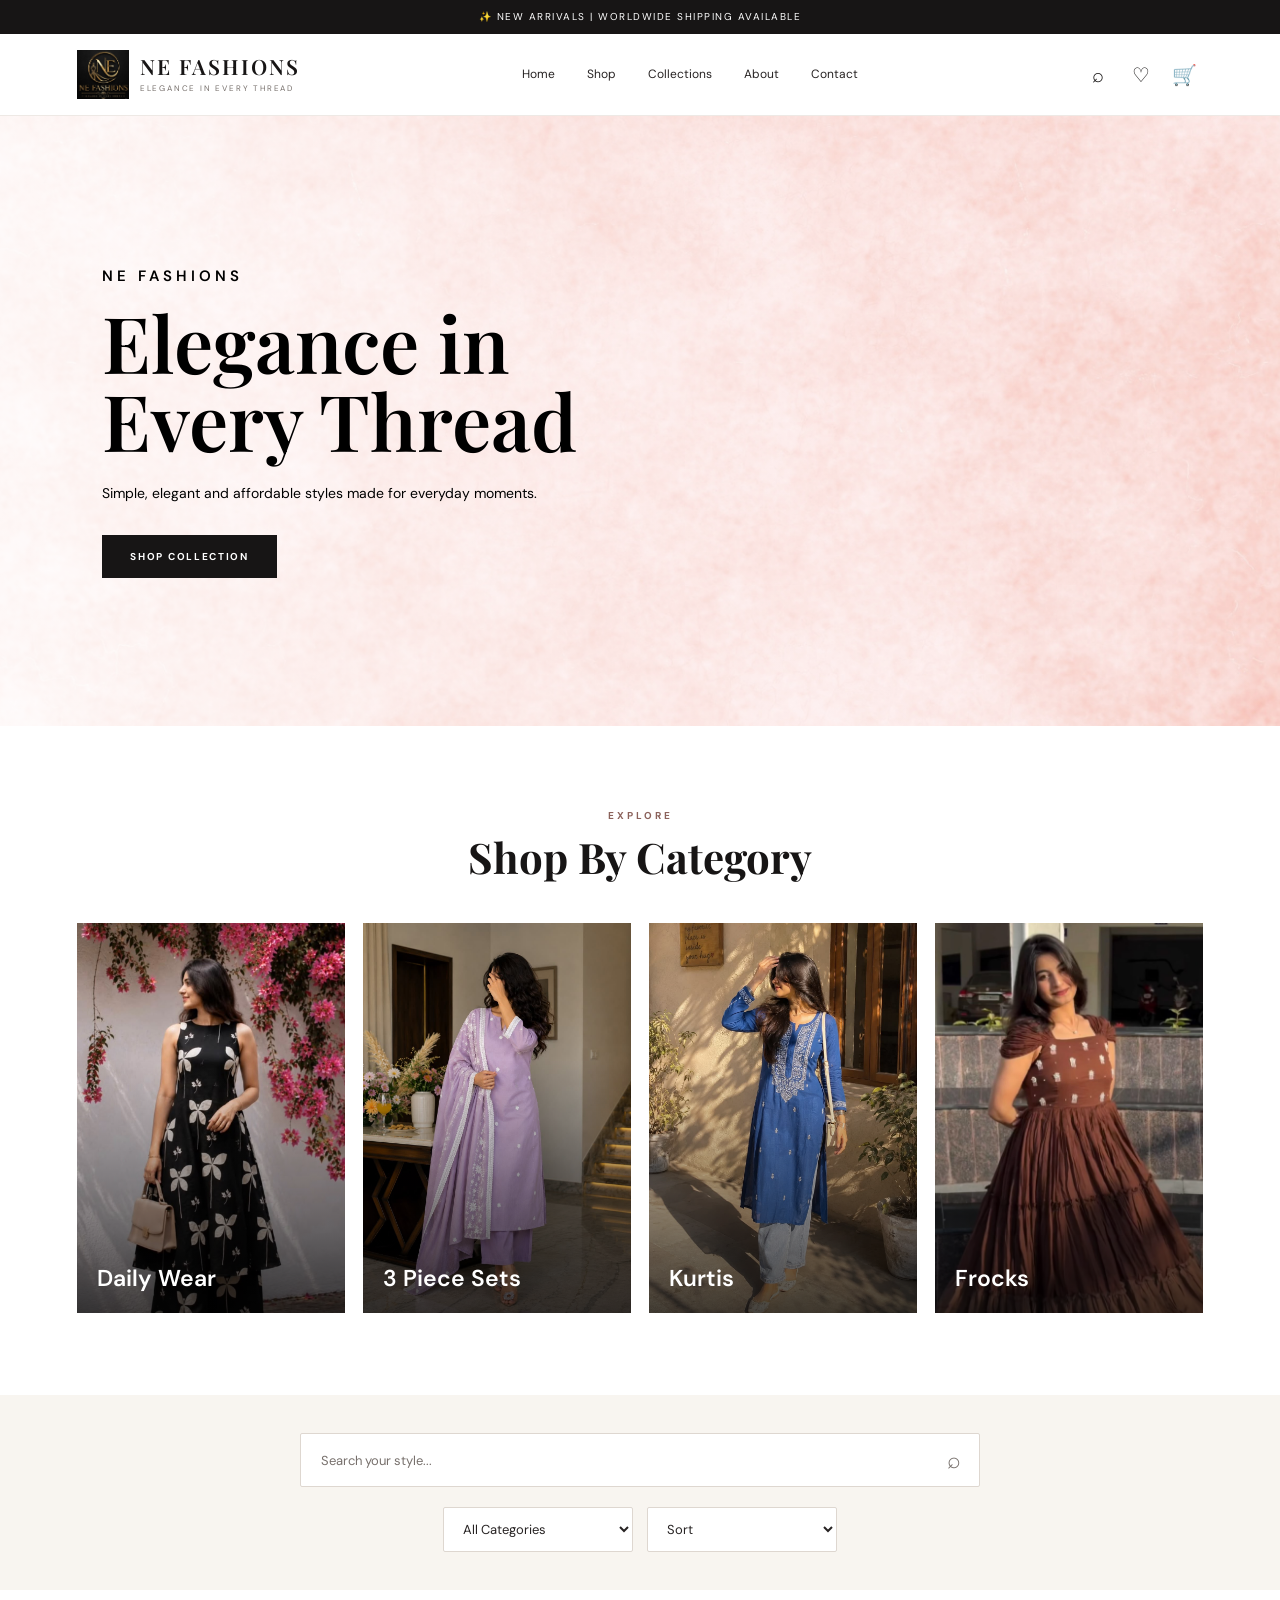
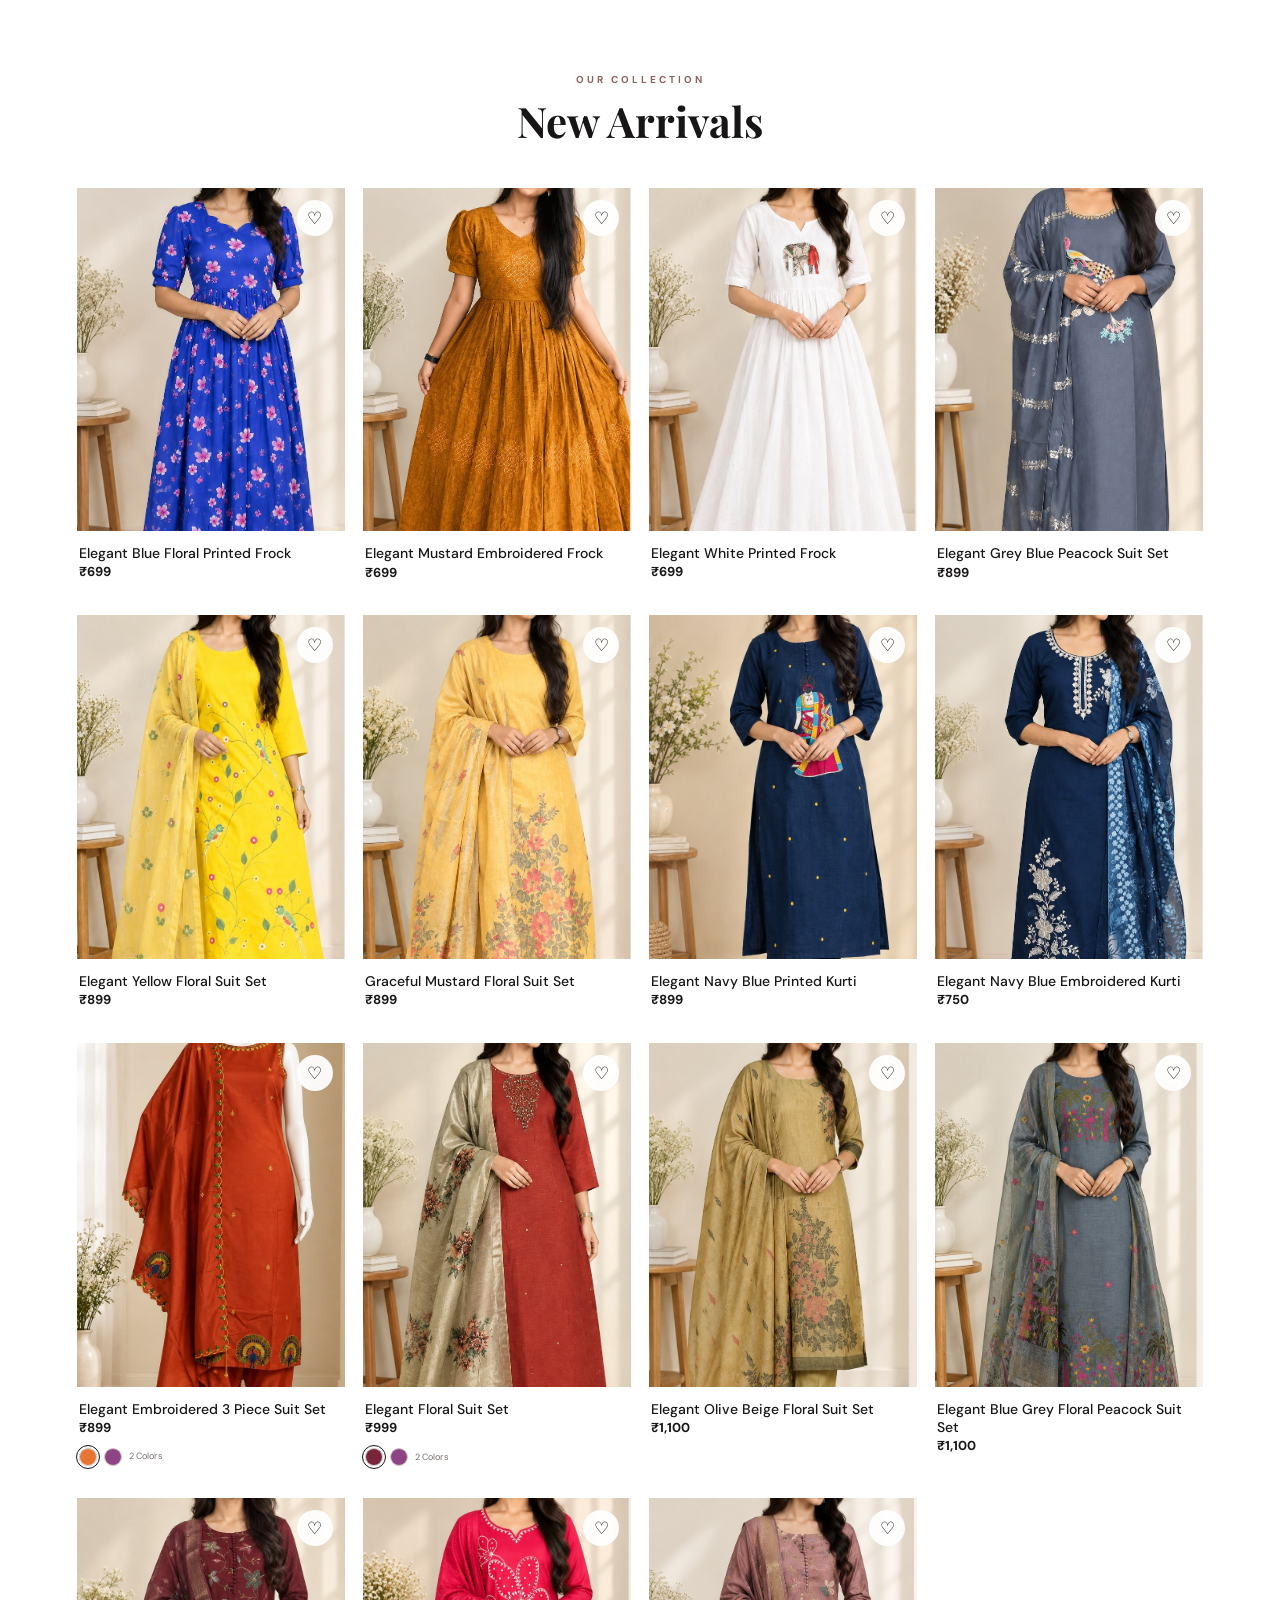
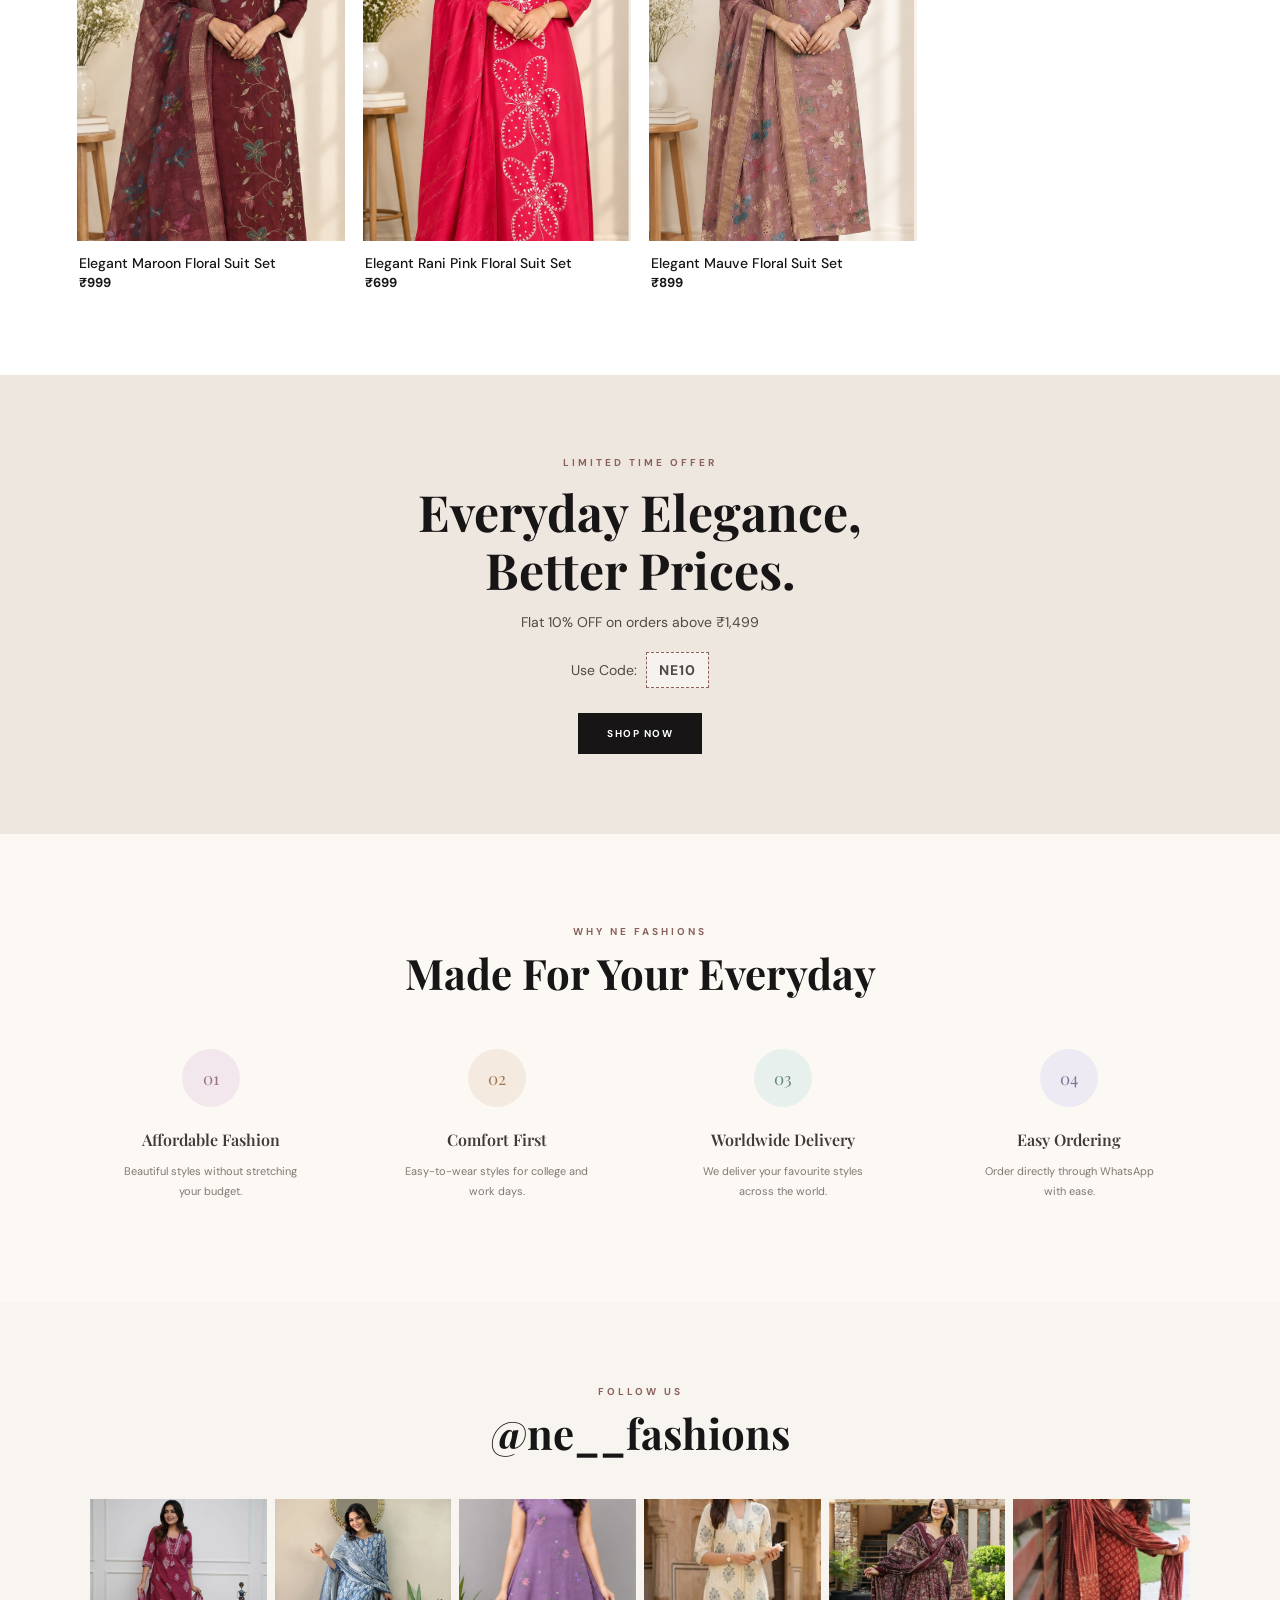
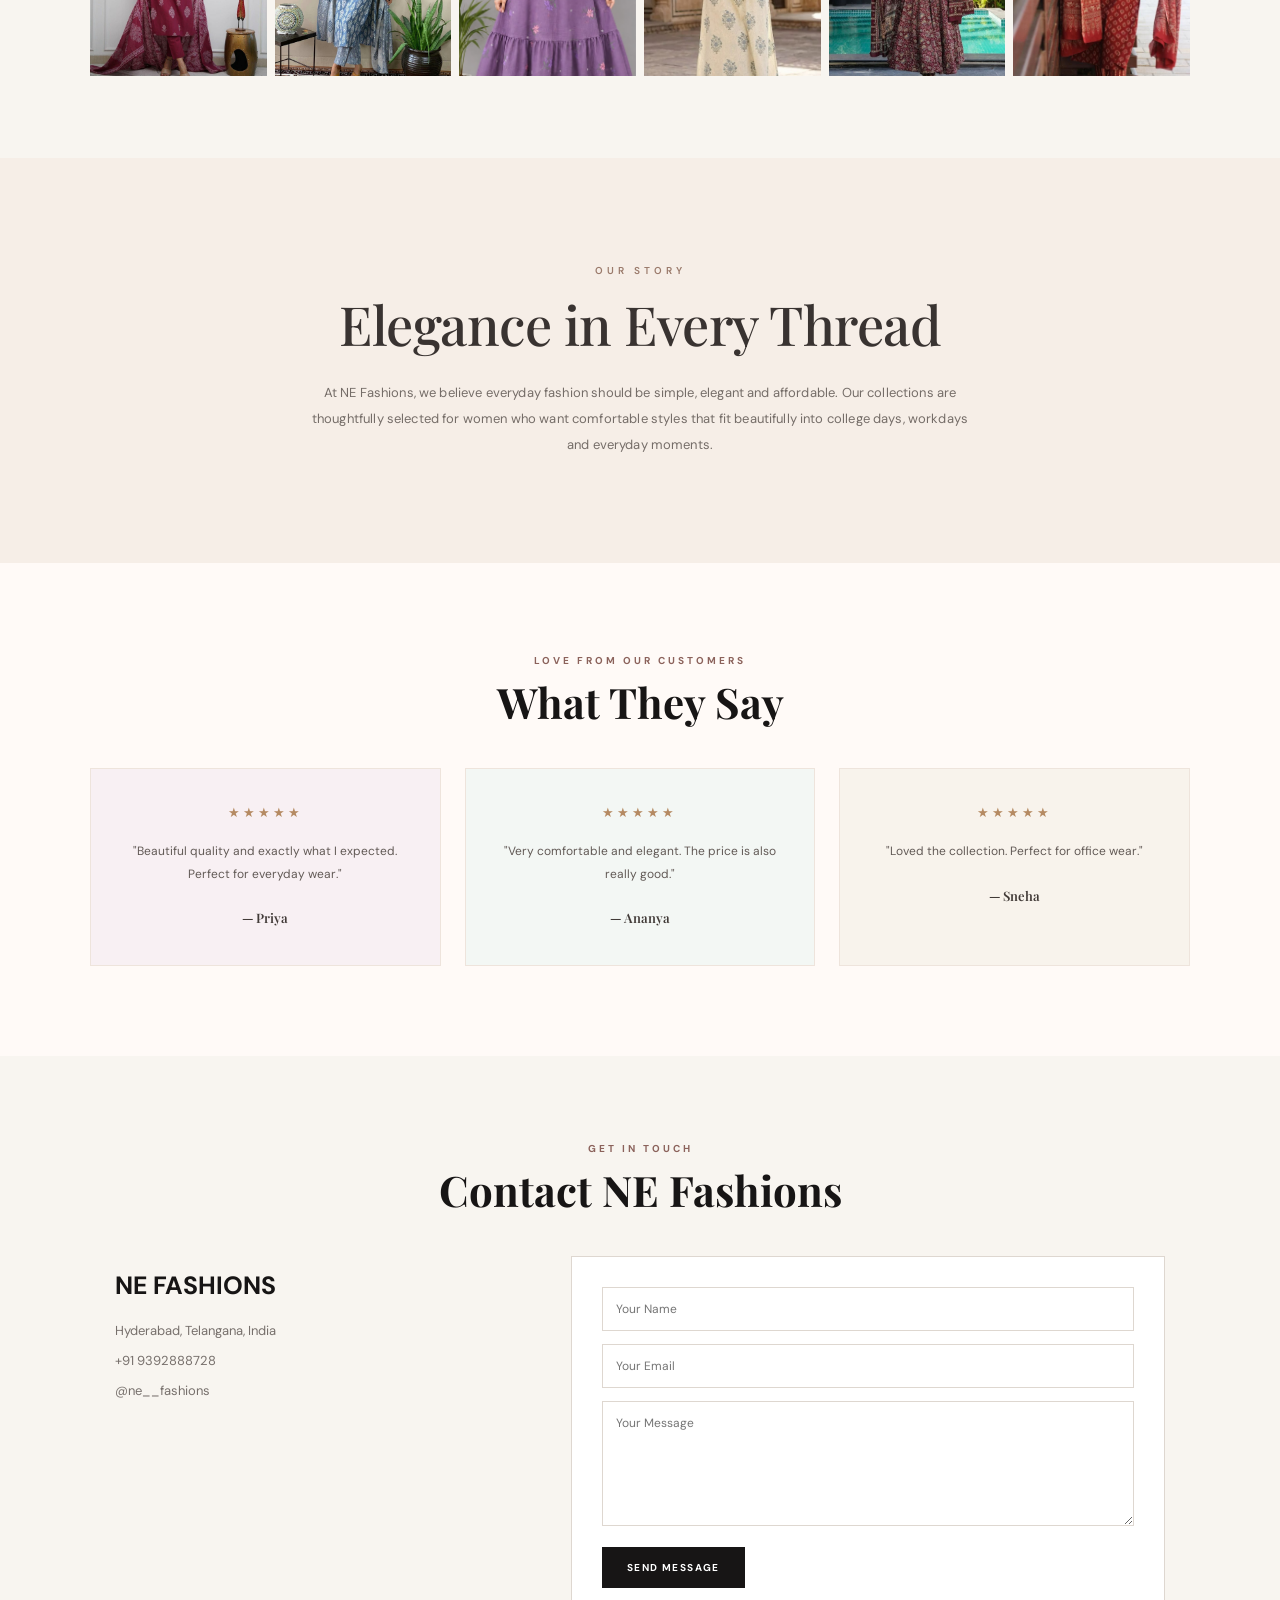
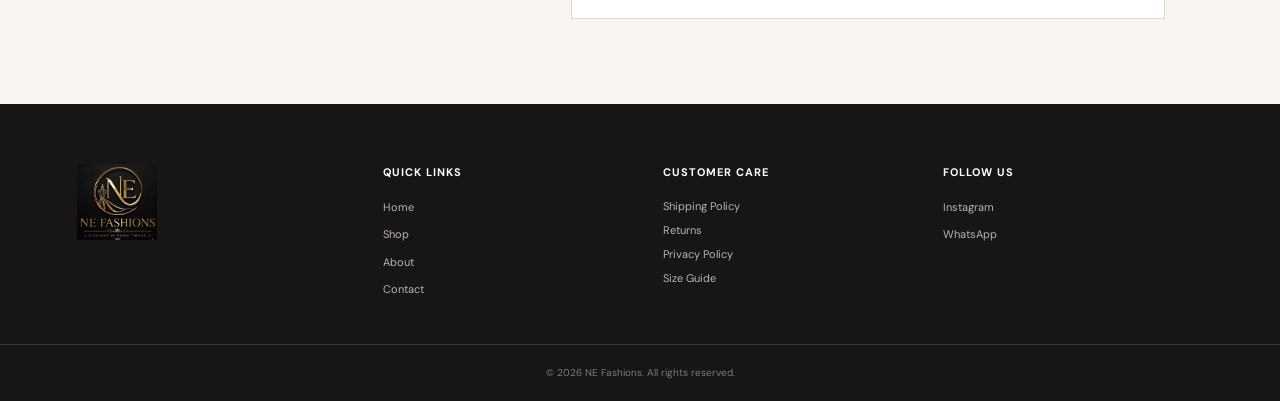
==== index.html @ 49293856 "Add files via upload" ====
<!DOCTYPE html>
<html lang="en">

<head>
  <meta charset="UTF-8">
  <meta name="viewport" content="width=device-width, initial-scale=1.0">

  <title>NE Fashions | Elegance in Every Thread</title>

  <link rel="preconnect" href="https://fonts.googleapis.com">
  <link rel="preconnect" href="https://fonts.gstatic.com" crossorigin>

  <link href="https://fonts.googleapis.com/css2?family=DM+Sans:wght@400;500;600;700&family=Playfair+Display:wght@500;600;700&display=swap" rel="stylesheet">

  <link rel="stylesheet" href="style.css">
</head>

<body>

  <div id="intro-screen">
  <div class="intro-content">
    <div class="intro-brand" id="introBrand"></div>
    <div class="intro-tagline">ELEGANCE IN EVERY THREAD</div>
  </div>
</div>

<!-- ANNOUNCEMENT -->
<div class="announcement">
  ✨ New Arrivals | Worldwide Shipping Available
</div>


<!-- HEADER -->
<header class="header">

  <button class="menu-btn" onclick="toggleMenu()" aria-label="Menu">
    ☰
  </button>

  <div class="brand">
    <a href="#home">
      <img src="images/logo.png" alt="NE Fashions">
      <div class="brand-text">
        <h1>NE FASHIONS</h1>
        <span>Elegance in Every Thread</span>
      </div>
    </a>
  </div>

  <nav class="desktop-nav">
    <a href="#home">Home</a>
    <a href="#shop">Shop</a>
    <a href="#categories">Collections</a>
    <a href="#about">About</a>
    <a href="#contact">Contact</a>
  </nav>

  <div class="header-actions">

    <button onclick="focusSearch()" aria-label="Search">
      ⌕
    </button>

    <button onclick="openWishlist()" aria-label="Wishlist">
      ♡
      <span id="wishlistCount" class="icon-badge">0</span>
    </button>

    <button onclick="openCart()" aria-label="Cart">
      🛒
      <span id="cartCount" class="icon-badge">0</span>
    </button>

  </div>

</header>


<!-- MOBILE MENU -->
<nav id="mobileMenu" class="mobile-menu">

  <a href="#home" onclick="closeMenu()">Home</a>
  <a href="#shop" onclick="closeMenu()">Shop</a>
  <a href="#categories" onclick="closeMenu()">Collections</a>
  <a href="#about" onclick="closeMenu()">About</a>
  <a href="#contact" onclick="closeMenu()">Contact</a>

</nav>


<!-- HERO -->
<section class="hero" id="home">

  <div class="hero-content">

    <p class="hero-small">
      NE FASHIONS
    </p>

    <h2>
      Elegance in<br>
      Every Thread
    </h2>

    <p>
      Simple, elegant and affordable styles made for everyday moments.
    </p>

    <button onclick="scrollToShop()">
      SHOP COLLECTION
    </button>

  </div>

</section>


<!-- CATEGORIES -->
<section class="categories" id="categories">

  <div class="section-heading">

    <span>EXPLORE</span>

    <h2>
      Shop By Category
    </h2>

  </div>

  <div class="category-grid">

    <button onclick="filterCategory('Daily Wear')">

      <img
        src="images/dailywear.jpg"
        alt="Daily Wear"
      >

      <span>Daily Wear</span>

    </button>


    <button onclick="filterCategory('3 Piece Sets')">

      <img
        src="images/3-piece-sets.jpg"
        alt="3 Piece Sets"
      >

      <span>3 Piece Sets</span>

    </button>


    <button onclick="filterCategory('Kurtis')">

      <img
        src="images/kurti.jpg"
        alt="Kurtis"
      >

      <span>Kurtis</span>

    </button>


    <button onclick="filterCategory('Frocks')">

      <img
        src="images/frocks.jpg"
        alt="Frocks"
      >

      <span>Frocks</span>

    </button>

  </div>

</section>


<!-- SEARCH + FILTER -->
<section class="search-section" id="shop">

  <div class="search-box">

    <input
      type="text"
      id="searchInput"
      placeholder="Search your style..."
      oninput="renderProducts()"
    >

    <span>⌕</span>

  </div>


  <div class="filters">

    <select
      id="categoryFilter"
      onchange="renderProducts()"
    >

      <option value="All">
        All Categories
      </option>

      <option value="Daily Wear">
        Daily Wear
      </option>

      <option value="3 Piece Sets">
        3 Piece Sets
      </option>

      <option value="Kurtis">
        Kurtis
      </option>

      <option value="Frocks">
        Frocks
      </option>

      <option value="Sets">
        Sets
      </option>

    </select>


    <select
      id="sortFilter"
      onchange="renderProducts()"
    >

      <option value="default">
        Sort
      </option>

      <option value="low">
        Price: Low to High
      </option>

      <option value="high">
        Price: High to Low
      </option>

      <option value="az">
        Name: A-Z
      </option>

    </select>

  </div>

</section>


<!-- NEW PRODUCT COLLECTION -->
<main class="products-section">

  <div class="section-heading collection-heading">

    <span>OUR COLLECTION</span>

    <h2>
      New Arrivals
    </h2>

  </div>

  <div
    id="productGrid"
    class="product-grid"
  ></div>

</main>


<!-- OLD OFFER -->
<section class="offer">

  <div>

    <span>
      LIMITED TIME OFFER
    </span>

    <h2>
      Everyday Elegance,<br>
      Better Prices.
    </h2>

    <p>
      Flat 10% OFF on orders above ₹1,499
    </p>

    <p class="coupon">
      Use Code:
      <strong>NE10</strong>
    </p>

    <button onclick="scrollToShop()">
      SHOP NOW
    </button>

  </div>

</section>


<!-- OLD WHY NE FASHIONS -->
<section class="why-us">

  <div class="section-heading">

    <span>
      WHY NE FASHIONS
    </span>

    <h2>
      Made For Your Everyday
    </h2>

  </div>


  <div class="why-grid">

    <div>

      <div class="why-number">
        01
      </div>

      <h3>
        Affordable Fashion
      </h3>

      <p>
        Beautiful styles without stretching your budget.
      </p>

    </div>


    <div>

      <div class="why-number">
        02
      </div>

      <h3>
        Comfort First
      </h3>

      <p>
        Easy-to-wear styles for college and work days.
      </p>

    </div>


    <div>

      <div class="why-number">
        03
      </div>

      <h3>
        Worldwide Delivery
      </h3>

      <p>
        We deliver your favourite styles across the world.
      </p>

    </div>


    <div>

      <div class="why-number">
        04
      </div>

      <h3>
        Easy Ordering
      </h3>

      <p>
        Order directly through WhatsApp with ease.
      </p>

    </div>

  </div>

</section>



<!-- OLD INSTAGRAM -->
<section class="instagram-section">

  <div class="section-heading">

    <span>
      FOLLOW US
    </span>

    <h2>
      @ne__fashions
    </h2>

  </div>


  <div class="instagram-grid">

    <img src="images/a.jpg" alt="">
    <img src="images/b.jpg" alt="">
    <img src="images/c.jpg" alt="">
    <img src="images/d.jpg" alt="">
    <img src="images/e.jpg" alt="">
    <img src="images/f.jpg" alt="">

  </div>

</section>


<!-- OLD STORY -->
<section class="about" id="about">

  <div class="about-content">

    <span>
      OUR STORY
    </span>

    <h2>
      Elegance in Every Thread
    </h2>

    <p>
      At NE Fashions, we believe everyday fashion should
      be simple, elegant and affordable. Our collections are
      thoughtfully selected for women who want comfortable
      styles that fit beautifully into college days, workdays
      and everyday moments.
    </p>

  </div>

</section>
<!-- OLD REVIEWS -->
<section class="reviews">

  <div class="section-heading">

    <span>
      LOVE FROM OUR CUSTOMERS
    </span>

    <h2>
      What They Say
    </h2>

  </div>


  <div class="review-grid">

    <div class="review-card">

      <div class="stars">
        ★★★★★
      </div>

      <p>
        "Beautiful quality and exactly what I expected.
        Perfect for everyday wear."
      </p>

      <strong>
        — Priya
      </strong>

    </div>


    <div class="review-card">

      <div class="stars">
        ★★★★★
      </div>

      <p>
        "Very comfortable and elegant.
        The price is also really good."
      </p>

      <strong>
        — Ananya
      </strong>

    </div>


    <div class="review-card">

      <div class="stars">
        ★★★★★
      </div>

      <p>
        "Loved the collection.
        Perfect for office wear."
      </p>

      <strong>
        — Sneha
      </strong>

    </div>

  </div>

</section>


<!-- OLD CONTACT -->
<section class="contact" id="contact">

  <div class="section-heading">

    <span>
      GET IN TOUCH
    </span>

    <h2>
      Contact NE Fashions
    </h2>

  </div>


  <div class="contact-box">

    <div>

      <h3>
        NE FASHIONS
      </h3>

      <p>
        Hyderabad, Telangana, India
      </p>

      <p>
        <a href="https://wa.me/+919392888728" target="_blank">
        +91 9392888728
        </a>
      </p>

      <p>
        <a
          href="https://www.instagram.com/ne__fashions/"
          target="_blank"
          >
           @ne__fashions
          </a>
      </p>

    </div>


    <form onsubmit="sendWhatsApp(event)">

  <input
    type="text"
    id="contactName"
    placeholder="Your Name"
    required
  >

  <input
    type="email"
    id="contactEmail"
    placeholder="Your Email"
    required
  >

  <textarea
    id="contactMessage"
    placeholder="Your Message"
    required
  ></textarea>

  <button
    type="submit"
    class="primary-btn"
  >
    SEND MESSAGE
  </button>

</form>

  </div>

</section>


<!-- OLD FOOTER -->
<footer>

  <div class="footer-brand">

    <img
      src="images/logo.png"
      alt="NE Fashions"
    >

  </div>


  <div>

    <h4>
      Quick Links
    </h4>

    <a href="#home">
      Home
    </a>

    <a href="#shop">
      Shop
    </a>

    <a href="#about">
      About
    </a>

    <a href="#contact">
      Contact
    </a>

  </div>


  <div>

    <h4>
      Customer Care
    </h4>

      <button onclick="openPolicy('shipping')">
         Shipping Policy
      </button>

      <button onclick="openPolicy('return')">
         Returns
      </button>

      <button onclick="openPolicy('privacy')">
        Privacy Policy
      </button>

      <button onclick="openSizeGuide()">
        Size Guide
      </button>

  </div>


  <div>

    <h4>
      Follow Us
    </h4>

    <a
      href="https://instagram.com/ne__fashions"
      target="_blank"
    >
      Instagram
    </a>

    <a
      href="https://wa.me/919392888728"
      target="_blank"
    >
      WhatsApp
    </a>

  </div>

</footer>


<div class="copyright">

  ©️ 2026 NE Fashions.
  All rights reserved.

</div>


<!-- =====================================================
     NEW PRODUCT DETAIL POPUP — DO NOT CHANGE
===================================================== -->

<div id="productDetail" class="overlay">

  <div class="detail-page">

    <button
      class="close-btn"
      onclick="closeProduct()"
    >
      ×
    </button>


    <div class="detail-gallery">

      <div class="main-image-wrap">

        <button
          class="gallery-arrow left-arrow"
          onclick="previousImage()"
        >
          ‹
        </button>

        <img
          id="detailMainImage"
          src=""
          alt="Product"
        >

        <button
          class="gallery-arrow right-arrow"
          onclick="nextImage()"
        >
          ›
        </button>

        <button
          class="zoom-btn"
          onclick="openImageViewer()"
        >
          ⛶
        </button>

      </div>


      <div
        id="thumbnailGallery"
        class="thumbnail-gallery"
      ></div>

    </div>


    <div class="detail-info">

      <div class="detail-top">

        <div>

          <p
            id="detailCategory"
            class="detail-category"
          ></p>

          <h2 id="detailName"></h2>

          <div
            id="detailPrice"
            class="detail-price"
          ></div>

        </div>


        <div class="detail-actions">

          <button
            id="detailWishlistBtn"
            onclick="toggleCurrentWishlist()"
          >
            ♡
          </button>

          <button onclick="shareProduct()">
            ↗
          </button>

        </div>

      </div>


      <!-- COLORS -->
      <div
        id="colorSection"
        class="option-section"
      >

        <h3>
          Color
          <span id="selectedColorText"></span>
        </h3>

        <div
          id="colorOptions"
          class="color-options"
        ></div>

      </div>


      <!-- SIZES -->
      <div class="option-section">

        <div class="size-heading">

          <h3>
            Size
          </h3>

          <button onclick="openSizeGuide()">
            Size Guide
          </button>

        </div>


        <div
          id="sizeOptions"
          class="size-options"
        >

          <button
            data-size="S"
            onclick="selectSize('S')"
          >
            S
          </button>

          <button
            data-size="M"
            onclick="selectSize('M')"
          >
            M
          </button>

          <button
            data-size="L"
            onclick="selectSize('L')"
          >
            L
          </button>

          <button
            data-size="XL"
            onclick="selectSize('XL')"
          >
            XL
          </button>

          <button
            data-size="XXL"
            onclick="selectSize('XXL')"
          >
            XXL
          </button>

        </div>

      </div>


      <!-- PURCHASE -->
      <div class="purchase-buttons">

        <button
          class="add-cart"
          onclick="addCurrentToCart()"
        >
          ADD TO CART
        </button>

        <button
          class="buy-now"
          onclick="buyCurrentNow()"
        >
          BUY NOW
        </button>

      </div>


      <!-- DETAILS -->
      <div class="product-accordions">

        <details open>

          <summary>
            Product Details
            <span>+</span>
          </summary>

          <p id="productDescription"></p>

        </details>


        <details>

          <summary>
            Size & Fit
            <span>+</span>
          </summary>

          <p>
            Comfortable regular fit.
            Please check the size guide before ordering.
          </p>

        </details>


        <details>

          <summary>
            Material & Care
            <span>+</span>
          </summary>

          <p id="materialCare"></p>

        </details>


        <details>

          <summary>
            Return & Exchange
            <span>+</span>
          </summary>

          <p>
            Eligible items can be returned or exchanged
            according to our return policy.
          </p>

        </details>

      </div>

    </div>

  </div>

</div>


<!-- IMAGE VIEWER -->
<div
  id="imageViewer"
  class="image-viewer"
>

  <button
    class="viewer-close"
    onclick="closeImageViewer()"
  >
    ×
  </button>

  <button
    class="viewer-arrow viewer-left"
    onclick="previousImage()"
  >
    ‹
  </button>

  <img
    id="viewerImage"
    src=""
    alt="Product image"
  >

  <button
    class="viewer-arrow viewer-right"
    onclick="nextImage()"
  >
    ›
  </button>

  <div
    id="viewerCounter"
    class="viewer-counter"
  ></div>

</div>


<!-- CART -->
<div
  id="cartOverlay"
  class="overlay small-overlay"
>

  <div class="side-panel">

    <button
      class="close-btn"
      onclick="closeCart()"
    >
      ×
    </button>

    <div class="panel-heading">

      <span>
        YOUR BAG
      </span>

      <h2>
        Shopping Cart
      </h2>

    </div>

    <div id="cartItems"></div>

    <div class="cart-bottom">

      <div class="cart-total">

        <span>
          Total
        </span>

        <strong id="cartTotal">
          ₹0
        </strong>

      </div>

      <button
        class="checkout-btn"
        onclick="checkout()"
      >
        CHECKOUT
      </button>

    </div>

  </div>

</div>


<!-- WISHLIST -->
<div
  id="wishlistOverlay"
  class="overlay small-overlay"
>

  <div class="side-panel">

    <button
      class="close-btn"
      onclick="closeWishlist()"
    >
      ×
    </button>

    <div class="panel-heading">

      <span>
        SAVED WITH LOVE
      </span>

      <h2>
        Wishlist
      </h2>

    </div>

    <div id="wishlistItems"></div>

  </div>

</div>


<!-- SIZE GUIDE -->
<div
  id="sizeGuide"
  class="overlay"
>

  <div class="modal-card">

    <button
      class="close-btn"
      onclick="closeSizeGuide()"
    >
      ×
    </button>

    <div class="section-heading left">

      <span>
        FIND YOUR FIT
      </span>

      <h2>
        Size Guide
      </h2>

    </div>


    <div class="size-table-wrap">

      <table>

        <thead>

          <tr>
            <th>Size</th>
            <th>Bust</th>
            <th>Waist</th>
            <th>Hip</th>
          </tr>

        </thead>


        <tbody>

          <tr>
            <td>S</td>
            <td>34"</td>
            <td>28"</td>
            <td>36"</td>
          </tr>

          <tr>
            <td>M</td>
            <td>36"</td>
            <td>30"</td>
            <td>38"</td>
          </tr>

          <tr>
            <td>L</td>
            <td>38"</td>
            <td>32"</td>
            <td>40"</td>
          </tr>

          <tr>
            <td>XL</td>
            <td>40"</td>
            <td>34"</td>
            <td>42"</td>
          </tr>

          <tr>
            <td>XXL</td>
            <td>42"</td>
            <td>36"</td>
            <td>44"</td>
          </tr>

        </tbody>

      </table>

    </div>


    <p class="note">
      Measurements are sample measurements.
      Replace these with your final NE FASHIONS
      measurements later.
    </p>

  </div>

</div>


<!-- POLICY -->
<div
  id="policyModal"
  class="overlay"
>

  <div class="modal-card policy-card">

    <button
      class="close-btn"
      onclick="closePolicy()"
    >
      ×
    </button>

    <div id="policyContent"></div>

  </div>

</div>


<script src="script.js"></script>

<script>
  const introText = "NE FASHIONS";
  const introBrand = document.getElementById("introBrand");
  const introScreen = document.getElementById("intro-screen");

  let i = 0;

  function showIntroText() {
    if (i < introText.length) {
      introBrand.textContent += introText[i];
      i++;

      setTimeout(showIntroText, 120);
    } else {
      setTimeout(() => {
        introScreen.classList.add("intro-done");

        setTimeout(() => {
          introScreen.remove();
        }, 600);
      }, 500);
    }
  }

  window.addEventListener("load", showIntroText);
</script>

</body>
</html>
---- style.css ----
/* =========================================================
   NE FASHIONS — FINAL STYLE.CSS
   MATCHED EXACTLY TO CURRENT INDEX.HTML
   OLD VISUAL STYLE + NEW PRODUCT SYSTEM
   ========================================================= */

@import url('https://fonts.googleapis.com/css2?family=DM+Sans:wght@400;500;600;700&family=Playfair+Display:wght@500;600;700&display=swap');

:root {
  --black: #171515;
  --soft-black: #272323;
  --cream: #f8f5f0;
  --beige: #eee7df;
  --white: #ffffff;
  --grey: #77706c;
  --dark-grey: #4f4946;
  --border: #ded7d0;
  --accent: #8b625b;
  --accent-dark: #6f4b45;
  --shadow: 0 10px 30px rgba(23,21,21,.08);
}

* {
  margin: 0;
  padding: 0;
  box-sizing: border-box;
}

html {
  scroll-behavior: auto;
}

body {
  font-family: "DM Sans", sans-serif;
  color: var(--black);
  background: var(--white);
  line-height: 1.6;
  overflow-x: hidden;
}

body.no-scroll {
  overflow: hidden;
}

img {
  max-width: 100%;
  display: block;
}

button,
input,
select,
textarea {
  font-family: inherit;
}

button {
  cursor: pointer;
}

a {
  color: inherit;
  text-decoration: none;
}

/* =========================================================
   ANNOUNCEMENT
   ========================================================= */

.announcement {
  height: 34px;
  display: flex;
  align-items: center;
  justify-content: center;
  background: var(--black);
  color: var(--white);
  font-size: 10px;
  letter-spacing: 1.5px;
  text-transform: uppercase;
}

/* =========================================================
   HEADER
   ========================================================= */

.header {
  height: 82px;
  background: var(--white);
  border-bottom: 1px solid #eee9e5;
  display: flex;
  align-items: center;
  justify-content: space-between;
  padding: 0 6%;
  position: sticky;
  top: 0;
  z-index: 1000;
}

.brand > a {
  display: flex;
  align-items: center;
  gap: 11px;
}

.brand img {
  width: 52px;
  height: 52px;
  object-fit: contain;
}

.brand-text {
  display: flex;
  flex-direction: column;
}

.brand-text h1 {
  font-family: "Playfair Display", serif;
  font-size: 21px;
  font-weight: 600;
  letter-spacing: 2px;
  line-height: 1.1;
}

.brand-text span {
  font-size: 8px;
  letter-spacing: 1.8px;
  color: var(--grey);
  text-transform: uppercase;
  margin-top: 4px;
}

.desktop-nav {
  display: flex;
  align-items: center;
  gap: 32px;
}

.desktop-nav a {
  position: relative;
  font-size: 12px;
  color: var(--soft-black);
  padding: 8px 0;
}

.desktop-nav a::after {
  content: "";
  position: absolute;
  left: 0;
  bottom: 2px;
  width: 0;
  height: 1px;
  background: var(--accent);
  transition: width .25s ease;
}

.desktop-nav a:hover::after {
  width: 100%;
}

.header-actions {
  display: flex;
  align-items: center;
  gap: 5px;
}

.header-actions button,
.menu-btn {
  width: 38px;
  height: 38px;
  border: 0;
  background: transparent;
  color: var(--black);
  display: grid;
  place-items: center;
  font-size: 20px;
  border-radius: 50%;
  transition: .2s ease;
}

.header-actions button:hover,
.menu-btn:hover {
  background: var(--cream);
}

.menu-btn {
  display: none;
}

/* =========================================================
   MOBILE MENU
   ========================================================= */

.mobile-menu {
  display: none;
  position: fixed;
  top: 116px;
  left: 0;
  width: 100%;
  background: var(--white);
  border-bottom: 1px solid var(--border);
  box-shadow: var(--shadow);
  z-index: 999;
  padding: 12px 6%;
}

.mobile-menu.active {
  display: block;
}

.mobile-menu a {
  display: block;
  padding: 14px 0;
  border-bottom: 1px solid #eee9e5;
  font-size: 13px;
}

/* =========================================================
   HERO
   ========================================================= */

.hero {
  min-height: 610px;
  display: flex;
  align-items: center;
  padding: 80px 8%;
  color: #000;
  background:
    linear-gradient(
      90deg,
      rgba(255,255,255,.75),
      rgba(255,255,255,.25),
      rgba(255,255,255,0)
    ),
    url("images/hero.jpg") center center / cover no-repeat;
}

.hero-content {
  max-width: 570px;
}

.hero-small {
  font-size: 15px;
  letter-spacing: 4px;
  font-weight: 600;
  margin-bottom: 15px;
}

.hero h2 {
  font-family: "Playfair Display", sans-serif;
  font-size: clamp(46px, 7vw, 78px);
  line-height: 1;
  font-weight: 600;
  margin-bottom: 22px;
}

.hero-content > p:not(.hero-small) {
  max-width: 470px;
  color: #000;
  font-size: 14px;
  line-height: 1.8;
  margin-bottom: 28px;
}

.hero button {
  border: 1px solid #171515;
  background: #171515;
  color: #ffffff;
  padding: 14px 27px;
  font-size: 10px;
  letter-spacing: 1.7px;
  font-weight: 700;
  transition: .25s ease;
}

.hero button:hover {
  background: #ffffff;
  color: #171515;
  border-color: #ffffff;
}

/* =========================================================
   COMMON SECTION HEADING
   ========================================================= */

.section-heading {
  text-align: center;
  margin-bottom: 42px;
}

.section-heading.left {
  text-align: left;
}

.section-heading span {
  display: block;
  color: var(--accent);
  font-size: 10px;
  font-weight: 700;
  letter-spacing: 3px;
  text-transform: uppercase;
  margin-bottom: 9px;
}

.section-heading h2 {
  font-family: "Playfair Display", sans-serif;
  font-size: clamp(30px, 4vw, 42px);
  line-height: 1.15;
}

/* =========================================================
   CATEGORIES
   ========================================================= */

.categories {
  padding: 82px 6%;
  background: var(--white);
}

.category-grid {
  max-width: 1250px;
  margin: 0 auto;
  display: grid;
  grid-template-columns: repeat(4, 1fr);
  gap: 18px;
}

.category-grid > button {
  position: relative;
  height: 390px;
  padding: 0;
  border: 0;
  overflow: hidden;
  background: var(--cream);
  color: var(--white);
}

.category-grid > button img {
  width: 100%;
  height: 100%;
  object-fit: cover;
  transition: transform .5s ease;
}

.category-grid > button::after {
  content: "";
  position: absolute;
  inset: 35% 0 0;
  background: linear-gradient(
    transparent,
    rgba(0,0,0,.72)
  );
}

.category-grid > button:hover img {
  transform: scale(1.05);
}

.category-grid > button span {
  position: absolute;
  left: 20px;
  bottom: 20px;
  z-index: 2;
  font-family: "DM Sans", sans-serif;
  font-size: 23px;
  font-weight: 600;
}

/* =========================================================
   SEARCH
   ========================================================= */

.search-section {
  background: var(--cream);
  padding: 38px 6%;
}

.search-box {
  max-width: 680px;
  margin: 0 auto 20px;
  position: relative;
}

.search-box input {
  width: 100%;
  height: 54px;
  padding: 0 52px 0 20px;
  border: 1px solid var(--border);
  border-radius: 2px;
  background: var(--white);
  outline: none;
  font-family: "DM Sans", sans-serif;
  font-size: 14px;
  color: var(--soft-black);
  transition: .25s ease;
}

.search-box input::placeholder {
  color: var(--grey);
  font-size: 13px;
}

.search-box input:focus {
  border-color: var(--accent);
}

.search-box > span {
  position: absolute;
  right: 19px;
  top: 50%;
  transform: translateY(-50%);
  color: var(--grey);
  font-size: 23px;
}

.filters {
  display: flex;
  justify-content: center;
  gap: 14px;
}

.filters select {
  min-width: 190px;
  height: 45px;
  padding: 0 15px;
  background: var(--white);
  border: 1px solid var(--border);
  border-radius: 2px;
  outline: none;
  color: var(--soft-black);
  font-family: "DM Sans", sans-serif;
  font-size: 13px;
  cursor: pointer;
  transition: .25s ease;
}

.filters select:focus {
  border-color: var(--accent);
}

.filters select:hover {
  border-color: var(--accent);
}

/* =========================================================
   PRODUCT COLLECTION — NEW SYSTEM
   ========================================================= */

.products-section {
  padding: 82px 6%;
  background: var(--white);
}

.products-section .section-heading {
  max-width: 1250px;
  margin-left: auto;
  margin-right: auto;
}

.product-grid {
  max-width: 1250px;
  margin: 0 auto;
  display: grid;
  grid-template-columns: repeat(4, 1fr);
  gap: 32px 18px;
}

.product-card {
  position: relative;
  min-width: 0;
  background: var(--white);
}

.product-image-wrap {
  position: relative;
  width: 100%;
  aspect-ratio: .78;
  overflow: hidden;
  background: var(--cream);
  cursor: pointer;
}

.product-image-wrap > img {
  width: 100%;
  height: 100%;
  object-fit: cover;
  transition: transform .45s ease;
}

.product-card:hover .product-image-wrap > img {
  transform: scale(1.025);
}

.product-heart {
  position: absolute;
  top: 12px;
  right: 12px;
  z-index: 5;
  width: 36px;
  height: 36px;
  border: 0;
  border-radius: 50%;
  background: rgba(255,255,255,.94);
  display: grid;
  place-items: center;
  font-size: 17px;
}

.product-heart:hover {
  transform: scale(1.05);
}

.product-info {
  padding: 13px 2px 0;
}


.product-category {
  color: var(--grey);
  font-size: 9px;
  text-transform: uppercase;
  letter-spacing: 1.2px;
  margin-bottom: 5px;
}

.product-price {
  font-size: 13px;
  font-weight: 700;
}

.card-colors {
  display: flex;
  align-items: center;
  flex-wrap: wrap;
  gap: 7px;
  margin-top: 9px;
}

.card-color {
  width: 18px;
  height: 18px;
  border-radius: 50%;
  border: 1px solid #ccc4be;
  padding: 0;
  background: transparent;
  display: flex;
  align-items: center;
  justify-content: center;
}

.card-color-circle {
  width: 100%;
  height: 100%;
  display: block;
  border-radius: 50%;
}

.card-color.active {
  outline: 1px solid var(--black);
  outline-offset: 2px;
}

.color-label {
  font-size: 9px;
  color: var(--grey);
}

/* =========================================================
   OFFER
   ========================================================= */

.offer {
  padding: 80px 6%;
  background: var(--beige);
  text-align: center;
}

.offer > div {
  max-width: 700px;
  margin: auto;
}

.offer > div > span {
  display: block;
  color: var(--accent);
  font-size: 10px;
  font-weight: 700;
  letter-spacing: 3px;
  margin-bottom: 12px;
}

.offer h2 {
  font-family: "Playfair Display", sans-serif;
  font-size: clamp(32px, 5vw, 50px);
  line-height: 1.15;
  margin-bottom: 13px;
}

.offer p {
  font-size: 14px;
  color: var(--dark-grey);
}

.offer .coupon {
  margin: 18px 0 25px;
}

.offer .coupon strong {
  display: inline-block;
  margin-left: 5px;
  padding: 6px 12px;
  border: 1px dashed var(--accent);
  background: rgba(255,255,255,.45);
  letter-spacing: 1px;
}

.offer button {
  padding: 13px 28px;
  background: var(--black);
  color: var(--white);
  border: 1px solid var(--black);
  font-size: 10px;
  font-weight: 700;
  letter-spacing: 1.5px;
}

.offer button:hover {
  background: transparent;
  color: var(--black);
}

/* =========================================================
   WHY NE FASHIONS
   ========================================================= */

/* =========================================================
    WHY NE FASHIONS
    ========================================================= */

.why-us {
  padding: 90px 6%;
  background: #fcf8f4;
}

.why-grid {
  max-width: 1100px;
  margin: auto;
  display: grid;
  grid-template-columns: repeat(4, 1fr);
  gap: 45px;
}

.why-grid > div {
  text-align: center;
  padding: 10px 12px;
}

/* soft aesthetic circles */

.why-number {
  width: 58px;
  height: 58px;
  border: none;
  border-radius: 50%;
  display: grid;
  place-items: center;
  margin: 0 auto 20px;
  font-family: "Playfair Display", sans-serif;
  font-size: 17px;
}

/* pastel colours */

.why-grid > div:nth-child(1) .why-number {
  color: #9b7188;
  background: #f3e7ee;
}

.why-grid > div:nth-child(2) .why-number {
  color: #a47755;
  background: #f5eadf;
}

.why-grid > div:nth-child(3) .why-number {
  color: #668579;
  background: #e7f0ec;
}

.why-grid > div:nth-child(4) .why-number {
  color: #817398;
  background: #eeeaf3;
}

.why-grid h3 {
  font-family: "Playfair Display", sans-serif;
  font-size: 16px;
  font-weight: 600;
  color: #403936;
  margin-bottom: 9px;
}

.why-grid p {
  color: #817873;
  font-family: "DM Sans", sans-serif;
  font-size: 11px;
  line-height: 1.8;
  max-width: 190px;
  margin: auto;
}

/* =========================================================
   REVIEWS
   ========================================================= */

.reviews {
  padding: 90px 6%;
  background: #fffaf7;
}

.review-grid {
  max-width: 1100px;
  margin: auto;
  display: grid;
  grid-template-columns: repeat(3, 1fr);
  gap: 24px;
}

.review-card {
  background: #fffdfb;
  border: 1px solid #eee4dc;
  padding: 34px 27px;
  text-align: center;
  transition: .3s ease;
}

.review-card:nth-child(1) {
  background: #f8f0f3;
}

.review-card:nth-child(2) {
  background: #f3f7f4;
}

.review-card:nth-child(3) {
  background: #f8f3ec;
}

.review-card:hover {
  transform: translateY(-5px);
}

.stars {
  color: #b58a62;
  letter-spacing: 3px;
  font-size: 13px;
  margin-bottom: 16px;
}

.review-card p {
  color: #625a56;
  font-family: "DM Sans", sans-serif;
  font-size: 12px;
  line-height: 1.9;
  margin-bottom: 20px;
}

.review-card strong {
  font-family: "Playfair Display", sans-serif;
  font-size: 13px;
  font-weight: 600;
  color: #413a37;
}

/* =========================================================
   INSTAGRAM
   ========================================================= */

.instagram-section {
  padding: 82px 6%;
  background: var(--cream);
}

.instagram-grid {
  max-width: 1100px;
  margin: auto;
  display: grid;
  grid-template-columns: repeat(6, 1fr);
  gap: 8px;
}

.instagram-grid img {
  width: 100%;
  aspect-ratio: 1;
  object-fit: cover;
}

/* =========================================================
   ABOUT
   ========================================================= */

/* =========================================================
   OUR STORY
   ========================================================= */

.about {
  padding: 105px 6%;
  background: #f6eee7;
}

.about-content {
  max-width: 820px;
  margin: auto;
  text-align: center;
  position: relative;
}

.about-content > span {
  display: block;
  color: #9a7a6b;
  font-family: "DM Sans", sans-serif;
  font-size: 10px;
  font-weight: 600;
  letter-spacing: 4px;
  margin-bottom: 14px;
}

.about-content h2 {
  font-family: "Playfair Display", sans-serif;
  font-size: clamp(36px, 5vw, 54px);
  font-weight: 500;
  line-height: 1.15;
  letter-spacing: -0.5px;
  color: #393331;
  margin-bottom: 25px;
}

.about-content p {
  max-width: 680px;
  margin: auto;
  color: #756d68;
  font-family: "DM Sans", sans-serif;
  font-size: 13px;
  line-height: 2;
  letter-spacing: 0.15px;
}

/* =========================================================
   CONTACT
   ========================================================= */

.contact {
  padding: 85px 6%;
  background: var(--cream);
}

.contact-box {
  max-width: 1050px;
  margin: auto;
  display: grid;
  grid-template-columns: .8fr 1.2fr;
  gap: 60px;
  align-items: start;
}

.contact-box > div {
  padding-top: 10px;
}

.contact-box h3 {
  font-size: 25px;
  margin-bottom: 15px;
}

.contact-box > div p {
  color: var(--grey);
  font-size: 13px;
  margin-bottom: 9px;
}

.contact-box form {
  background: var(--white);
  padding: 30px;
  border: 1px solid var(--border);
}

.contact-box input,
.contact-box textarea {
  width: 100%;
  border: 1px solid var(--border);
  padding: 13px;
  margin-bottom: 13px;
  font-size: 12px;
  outline: none;
}

.contact-box textarea {
  min-height: 125px;
  resize: vertical;
}

.contact-box input:focus,
.contact-box textarea:focus {
  border-color: var(--accent);
}

.primary-btn {
  background: var(--black);
  color: var(--white);
  border: 1px solid var(--black);
  padding: 13px 24px;
  font-size: 10px;
  letter-spacing: 1.4px;
  font-weight: 700;
}

/* =========================================================
   FOOTER
   ========================================================= */

footer {
  background: var(--black);
  color: var(--white);
  padding: 60px 6% 35px;
  display: grid;
  grid-template-columns: 1fr 1fr 1fr 1fr;
  gap: 40px;
}

.footer-brand img {
  width: 58px;
  margin-bottom: 12px;
  filter: brightness(0) invert(1);
}

.footer-brand p {
  color: #aaa39f;
  font-size: 12px;
}

footer h4 {
  font-family: "DM Sans", sans-serif;
  font-size: 11px;
  letter-spacing: 1px;
  text-transform: uppercase;
  margin-bottom: 17px;
}

footer > div:not(.footer-brand) a,
footer > div:not(.footer-brand) button {
  display: block;
  color: #bcb5b1;
  background: none;
  border: 0;
  padding: 0;
  font-size: 11px;
  margin-bottom: 10px;
  text-align: left;
}

footer a:hover,
footer button:hover {
  color: var(--white) !important;
}

/* FINAL FOOTER LOGO */

.footer-brand img {
  display: block;
  width: 150px;
  height: auto;
  object-fit: contain;
  margin-bottom: 10px;
  filter: none;
}

.copyright {
  background: var(--black);
  color: #817a76;
  border-top: 1px solid #383432;
  text-align: center;
  padding: 20px 6%;
  font-size: 10px;
}

/* =========================================================
   OVERLAY
   ========================================================= */

.overlay {
  position: fixed;
  inset: 0;
  z-index: 3000;
  background: rgba(0,0,0,.68);
  display: none;
  align-items: center;
  justify-content: center;
  padding: 20px;
}

.overlay.active {
  display: flex;
}

/* =========================================================
   PRODUCT DETAIL — NEW
   ========================================================= */

.detail-page {
  position: relative;
  width: min(1100px, 96vw);
  max-height: 92vh;
  overflow-y: auto;
  background: var(--white);
  display: grid;
  grid-template-columns: 1fr 1fr;
  box-shadow: 0 25px 80px rgba(0,0,0,.3);
}

.close-btn {
  position: absolute;
  top: 16px;
  right: 16px;
  z-index: 20;
  width: 38px;
  height: 38px;
  border: 0;
  border-radius: 50%;
  background: var(--white);
  color: var(--black);
  font-size: 22px;
  display: grid;
  place-items: center;
}

.detail-gallery {
  padding: 25px;
  background: var(--cream);
}

.main-image-wrap {
  position: relative;
  width: 100%;
  aspect-ratio: .82;
  overflow: hidden;
  background: #eee8e1;
}

.main-image-wrap > img {
  width: 100%;
  height: 100%;
  object-fit: cover;
  cursor: zoom-in;
}

.gallery-arrow {
  position: absolute;
  top: 50%;
  transform: translateY(-50%);
  width: 38px;
  height: 38px;
  border: 0;
  border-radius: 50%;
  background: rgba(255,255,255,.92);
  z-index: 4;
  font-size: 25px;
}

.left-arrow {
  left: 12px;
}

.right-arrow {
  right: 12px;
}

.zoom-btn {
  position: absolute;
  right: 12px;
  bottom: 12px;
  width: 38px;
  height: 38px;
  border: 0;
  border-radius: 50%;
  background: rgba(255,255,255,.92);
}

.thumbnail-gallery {
  display: flex;
  gap: 8px;
  overflow-x: auto;
  padding-top: 12px;
}

.thumbnail-gallery img {
  width: 65px;
  height: 78px;
  flex-shrink: 0;
  object-fit: cover;
  border: 1px solid transparent;
  cursor: pointer;
}

.thumbnail-gallery img.active {
  border-color: var(--black);
}

.detail-info {
  padding: 40px;
  overflow-y: auto;
}

.detail-top {
  display: flex;
  justify-content: space-between;
  gap: 20px;
  padding-right: 35px;
}

.detail-category {
  color: var(--accent);
  font-size: 10px;
  letter-spacing: 2px;
  text-transform: uppercase;
  margin-bottom: 9px;
}

.detail-info h2 {
  font-family: "Playfair Display", sans-serif;
  font-size: 31px;
  line-height: 1.25;
  margin-bottom: 10px;
}

.detail-price {
  font-size: 18px;
  font-weight: 700;
}

.detail-actions {
  display: flex;
  gap: 7px;
}

.detail-actions button {
  width: 38px;
  height: 38px;
  border: 1px solid var(--border);
  background: var(--white);
  font-size: 17px;
}

.option-section {
  border-top: 1px solid var(--border);
  margin-top: 25px;
  padding-top: 20px;
}

.option-section h3 {
  font-family: "DM Sans", sans-serif;
  font-size: 12px;
  margin-bottom: 12px;
}

#selectedColorText {
  color: var(--grey);
  font-weight: 400;
  margin-left: 4px;
}

.color-options {
  display: flex;
  gap: 8px;
  flex-wrap: wrap;
}

.color-option {
  padding: 8px 12px;
  background: var(--white);
  border: 1px solid var(--border);
  font-size: 10px;
}

.color-option.active {
  background: var(--black);
  color: var(--white);
  border-color: var(--black);
}

.size-heading {
  display: flex;
  align-items: center;
  justify-content: space-between;
}

.size-heading button {
  background: none;
  border: 0;
  color: var(--accent);
  text-decoration: underline;
  font-size: 10px;
}

.size-options {
  display: flex;
  gap: 8px;
  flex-wrap: wrap;
}

.size-options button {
  width: 43px;
  height: 38px;
  border: 1px solid var(--border);
  background: var(--white);
  font-size: 11px;
}

.size-options button.active {
  background: var(--black);
  color: var(--white);
  border-color: var(--black);
}

.purchase-buttons {
  display: grid;
  grid-template-columns: 1fr 1fr;
  gap: 10px;
  margin-top: 25px;
}

.purchase-buttons button {
  height: 46px;
  border: 1px solid var(--black);
  font-size: 10px;
  letter-spacing: 1px;
  font-weight: 700;
}

.add-cart {
  background: var(--white);
  color: var(--black);
}

.buy-now {
  background: var(--black);
  color: var(--white);
}

.product-accordions {
  margin-top: 25px;
  border-top: 1px solid var(--border);
}

.product-accordions details {
  border-bottom: 1px solid var(--border);
  padding: 15px 0;
}

.product-accordions summary {
  list-style: none;
  cursor: pointer;
  display: flex;
  justify-content: space-between;
  font-size: 12px;
  font-weight: 600;
}

.product-accordions summary::-webkit-details-marker {
  display: none;
}

.product-accordions p {
  color: var(--grey);
  font-size: 11px;
  line-height: 1.8;
  padding-top: 10px;
}

/* =========================================================
   IMAGE VIEWER
   ========================================================= */

.image-viewer {
  position: fixed;
  inset: 0;
  z-index: 5000;
  background: rgba(0,0,0,.94);
  display: none;
  align-items: center;
  justify-content: center;
}

.image-viewer.active {
  display: flex;
}

.image-viewer > img {
  max-width: 88vw;
  max-height: 88vh;
  object-fit: contain;
}

.viewer-close {
  position: absolute;
  top: 20px;
  right: 25px;
  width: 42px;
  height: 42px;
  border: 0;
  border-radius: 50%;
  background: var(--white);
  font-size: 25px;
}

.viewer-arrow {
  position: absolute;
  top: 50%;
  transform: translateY(-50%);
  width: 44px;
  height: 44px;
  border: 0;
  border-radius: 50%;
  background: rgba(255,255,255,.9);
  font-size: 28px;
}

.viewer-left {
  left: 25px;
}

.viewer-right {
  right: 25px;
}

.viewer-counter {
  position: absolute;
  bottom: 20px;
  color: var(--white);
  font-size: 11px;
}

/* =========================================================
   CART / WISHLIST
   ========================================================= */

.small-overlay {
  justify-content: flex-end;
  padding: 0;
}

.side-panel {
  width: min(430px, 92vw);
  height: 100%;
  background: var(--white);
  position: relative;
  padding: 35px 22px 0;
  overflow-y: auto;
}

.side-panel > .close-btn {
  top: 18px;
  right: 18px;
}

.panel-heading {
  border-bottom: 1px solid var(--border);
  padding-bottom: 18px;
  margin-bottom: 5px;
}

.panel-heading span {
  display: block;
  color: var(--accent);
  font-size: 9px;
  letter-spacing: 2px;
  margin-bottom: 5px;
}

.panel-heading h2 {
  font-size: 26px;
}

#cartItems,
#wishlistItems {
  padding-bottom: 110px;
}

.cart-item,
.wishlist-card {
  display: grid;
  grid-template-columns: 70px 1fr auto;
  gap: 12px;
  padding: 14px 0;
  border-bottom: 1px solid var(--border);
}

.cart-item img,
.wishlist-card img {
  width: 70px;
  height: 82px;
  object-fit: cover;
}

.cart-item h4,
.wishlist-card h4 {
  font-family: "DM Sans", sans-serif;
  font-size: 11px;
  line-height: 1.4;
}

.cart-item p,
.wishlist-card p {
  font-size: 10px;
  color: var(--grey);
}

.cart-bottom {
  position: sticky;
  bottom: 0;
  background: var(--white);
  border-top: 1px solid var(--border);
  padding: 17px 0;
}

.cart-total {
  display: flex;
  justify-content: space-between;
  margin-bottom: 12px;
  font-size: 13px;
}

.checkout-btn {
  width: 100%;
  height: 45px;
  border: 0;
  background: var(--black);
  color: var(--white);
  font-size: 10px;
  letter-spacing: 1px;
  font-weight: 700;
}

/* =========================================================
   MODALS
   ========================================================= */

.modal-card {
  position: relative;
  width: min(550px, 94vw);
  max-height: 88vh;
  overflow-y: auto;
  background: var(--white);
  padding: 35px;
}

.modal-card .section-heading {
  text-align: left;
}

.size-table-wrap {
  overflow-x: auto;
}

.size-table-wrap table {
  width: 100%;
  border-collapse: collapse;
  font-size: 12px;
}

.size-table-wrap th,
.size-table-wrap td {
  border: 1px solid var(--border);
  padding: 11px;
  text-align: center;
}

.size-table-wrap th {
  background: var(--cream);
}

.note {
  color: var(--grey);
  font-size: 11px;
  margin-top: 15px;
}

.policy-card {
  width: min(650px, 94vw);
}

/* =========================================================
   RESPONSIVE
   ========================================================= */

@media (max-width: 1000px) {

  .desktop-nav {
    gap: 18px;
  }

  .category-grid,
  .product-grid {
    grid-template-columns: repeat(2, 1fr);
  }

  .why-grid {
    grid-template-columns: repeat(2, 1fr);
  }

  footer {
    grid-template-columns: repeat(2, 1fr);
  }

  .instagram-grid {
    grid-template-columns: repeat(3, 1fr);
  }
}

@media (max-width: 768px) {

  .announcement {
    height: 32px;
    font-size: 8px;
  }

  .header {
    height: 70px;
    padding: 0 5%;
  }

  .brand img {
    width: 44px;
    height: 44px;
  }

  .brand-text h1 {
    font-size: 17px;
  }

  .brand-text span {
    font-size: 6px;
  }

  .desktop-nav {
    display: none;
  }

  .menu-btn {
    display: grid;
    order: -1;
  }

  .header-actions button,
  .menu-btn {
    width: 35px;
    height: 35px;
    font-size: 17px;
  }

  .mobile-menu {
    top: 102px;
  }

  .hero {
    min-height: 530px;
    padding: 50px 7%;
    background-position: center center;
    background-size: cover;
  }

  .hero h2 {
    font-size: 47px;
  }

  .hero-content > p:not(.hero-small) {
    font-size: 12px;
  }

  .categories,
  .products-section,
  .why-us,
  .reviews,
  .instagram-section,
  .about,
  .contact {
    padding: 60px 5%;
  }

  .category-grid {
    gap: 10px;
  }

  .category-grid > button {
    height: 260px;
  }

  .category-grid > button span {
    left: 13px;
    bottom: 13px;
    font-size: 17px;
  }

  .search-section {
    padding: 28px 5%;
  }

  .filters {
    display: grid;
    grid-template-columns: 1fr 1fr;
  }

  .filters select {
    min-width: 0;
    width: 100%;
  }

  .product-grid {
    gap: 26px 10px;
  }

  .product-info h3 {
    font-size: 11px;
  }

  .product-price {
    font-size: 12px;
  }

  .product-heart {
    width: 32px;
    height: 32px;
    top: 8px;
    right: 8px;
  }

  .why-grid {
    gap: 28px 15px;
  }

  .review-grid {
    grid-template-columns: 1fr;
  }

  .contact-box {
    grid-template-columns: 1fr;
    gap: 30px;
  }

  footer {
    grid-template-columns: 1fr 1fr;
    gap: 35px 20px;
  }

  .footer-brand {
    grid-column: 1 / -1;
  }

  .detail-page {
    width: 96vw;
    max-height: 94vh;
    grid-template-columns: 1fr;
  }

  .detail-gallery {
    padding: 12px;
  }

  .main-image-wrap {
    aspect-ratio: .9;
  }

  .detail-info {
    padding: 25px 20px 30px;
  }

  .detail-info h2 {
    font-size: 27px;
  }

  .purchase-buttons {
    grid-template-columns: 1fr;
  }
}

 @media (max-width: 480px) {
  .brand-text {
    display: flex;
  }

  .header-actions {
    gap: 14px;
  }

  .header-actions button,
  .header-actions a {
    font-size: 21px;
    font-weight: 400;
  }

  .search-icon,
  .cart-icon {
    font-size: 22px;
    font-weight: 400;
  }


  .hero {
    min-height: 500px;
    background-position: center center;
    background-size: cover;
  }

  .hero h2 {
    font-size: 42px;
  }

  .category-grid > button {
    height: 220px;
  }

  .category-grid > button span {
    font-size: 15px;
  }

  .product-grid {
    gap: 23px 8px;
  }

  .product-image-wrap {
    aspect-ratio: .76;
  }

  .why-grid {
    grid-template-columns: 1fr 1fr;
  }

  footer {
    grid-template-columns: 1fr;
  }

  .footer-brand {
    grid-column: auto;
  }

  .instagram-grid {
    gap: 5px;
  }

  .modal-card {
    padding: 25px 18px;
  }
}
/* =========================================================
   FINAL SMALL FIXES
========================================================= */

/* Header wishlist/cart counters */
.icon-with-badge {
  position: relative;
}

.icon-badge {
  position: absolute;
  top: -7px;
  right: -8px;
  min-width: 17px;
  height: 17px;
  padding: 0 4px;
  border-radius: 50%;
  background: #8b625b;
  color: #fff;
  font-size: 10px;
  line-height: 17px;
  text-align: center;
  font-weight: 700;
  display: none;
}

.icon-badge.show {
  display: block;
}


/* Product collection heading */
.collection-heading {
  text-align: center;
}

.collection-heading.left {
  text-align: center;
}


/* Popup color circles */
/* FINAL COLOR CIRCLE STYLE */

.color-option {
  width: 34px;
  height: 34px;
  padding: 2px;
  margin: 0;
  border: none !important;
  outline: none !important;
  background: transparent !important;
  box-shadow: none !important;
  border-radius: 50%;
  cursor: pointer;
  display: inline-flex;
  align-items: center;
  justify-content: center;
}

.color-circle {
  width: 28px;
  height: 28px;
  min-width: 28px;
  min-height: 28px;
  display: block;
  border-radius: 50%;
  border: 1px solid #ccc;
  box-sizing: border-box;
}

.color-option.active {
  border: none !important;
  outline: none !important;
  background: transparent !important;
  box-shadow: none !important;
}

.color-option.active .color-circle {
  border: 2px solid #171515 !important;
  box-shadow: 0 0 0 2px #fff, 0 0 0 3px #171515;
}


/* Wishlist remove */
.wishlist-remove {
  border: 1px solid #ded7d0;
  background: transparent;
  padding: 6px 10px;
  cursor: pointer;
  font-size: 12px;
}
/* =========================================================
   WISHLIST META
========================================================= */

.wishlist-meta {
  display: flex;
  flex-direction: column;
  gap: 3px;
  margin-bottom: 10px;
  font-size: 9px;
  color: var(--grey);
  line-height: 1.4;
}


/* =========================================================
   WISHLIST REMOVE BUTTON
========================================================= */

.wishlist-remove {
  min-width: 55px;
  height: 31px;
  padding: 0 8px;
  display: grid;
  place-items: center;

  border: 1px solid var(--border);
  background: var(--white);
  color: var(--black);

  font-size: 8px;
  font-weight: 700;
  letter-spacing: .5px;
}

.wishlist-remove:hover {
  background: var(--cream);
}

/* =========================================================
   FINAL WISHLIST UI
========================================================= */

.wishlist-card {
  grid-template-columns: 70px 1fr;
  position: relative;
  align-items: start;
}

.wishlist-card img {
  cursor: pointer;
  transition: .25s ease;
}

.wishlist-card img:hover {
  opacity: .85;
}

.wishlist-info {
  min-width: 0;
  padding-right: 2px;
}

.wishlist-info h4 {
  font-size: 11px;
  line-height: 1.45;
  font-weight: 600;
  margin-bottom: 5px;
}

.wishlist-info p {
  font-size: 11px;
  color: var(--black);
  font-weight: 600;
  margin-bottom: 10px;
}

.wishlist-actions {
  display: flex;
  align-items: center;
  gap: 7px;
}

.wishlist-view {
  border: 1px solid var(--black);
  background: var(--black);
  color: var(--white);
  padding: 7px 10px;
  font-size: 8px;
  letter-spacing: .8px;
  font-weight: 700;
}

.wishlist-view:hover {
  background: var(--accent);
  border-color: var(--accent);
}

.wishlist-remove {
  width: 31px;
  height: 31px;
  padding: 0;
  display: grid;
  place-items: center;
  border: 1px solid var(--border);
  background: var(--white);
  color: var(--black);
  font-size: 17px;
}

.wishlist-remove:hover {
  background: var(--cream);
}


/* EMPTY WISHLIST */

.wishlist-empty {
  text-align: center;
  padding: 70px 20px;
}

.wishlist-empty-icon {
  font-family: "Playfair Display", serif;
  font-size: 46px;
  color: var(--accent);
  margin-bottom: 15px;
}

.wishlist-empty h3 {
  font-family: "Playfair Display", serif;
  font-size: 22px;
  margin-bottom: 8px;
}

.wishlist-empty p {
  max-width: 260px;
  margin: 0 auto 22px;
  color: var(--grey);
  font-size: 11px;
  line-height: 1.7;
}

.wishlist-empty .primary-btn {
  font-size: 9px;
  padding: 11px 17px;
}


/* Footer logo */
.footer-brand img {
  display: block;
  width: 80px;
  height: auto;
  object-fit: contain;
  margin-bottom: 10px;
}
/* CART & WISHLIST COUNT BADGE */

.icon-badge {
  display: none;
  position: absolute;
  top: -6px;
  right: -8px;

  min-width: 16px;
  height: 16px;
  padding: 0 4px;

  align-items: center;
  justify-content: center;

  border-radius: 50%;
  background: #171515;
  color: #ffffff;

  font-size: 9px;
  line-height: 1;
  font-weight: 600;
}

.icon-badge.show {
  display: flex !important;
}
/* CART BADGE FIX */

.header-actions button {
  position: relative;
}

.icon-badge {
  display: none;
  position: absolute;
  top: 2px;
  right: 1px;

  min-width: 16px;
  height: 16px;
  padding: 0 4px;

  align-items: center;
  justify-content: center;

  border-radius: 50%;
  background: #171515;
  color: #ffffff;

  font-size: 9px;
  line-height: 1;
  font-weight: 600;
  z-index: 10;
}

.icon-badge.show {
  display: flex !important;
}

/* FINAL FOOTER DESKTOP ALIGNMENT */

@media (min-width: 769px) {
  footer {
    grid-template-columns: 1.1fr 1fr 1fr 1fr;
    gap: 20px;
  }

  footer > div {
    min-width: 0;
  }

  footer > div:last-child {
    grid-column: auto;
  }
}
@media (min-width: 769px) {
  footer > div:last-child {
    grid-column: 4;
    grid-row: 1;
  }
}

/* Mobile width fix */
html,
body {
  width: 100%;
  max-width: 100%;
  overflow-x: hidden;
}

* {
  box-sizing: border-box;
}

img {
  max-width: 100%;
}

/* =========================================================
   ADDED TO CART STATE
========================================================= */


/* =========================================================
   FINAL WISHLIST ACTION FIX
========================================================= */

.wishlist-actions {
  display: flex;
  align-items: center;
  gap: 6px;
  width: 100%;
  flex-wrap: nowrap;
}

.wishlist-view {
  flex: 1;
  min-width: 0;
  height: 31px;
  padding: 0 8px;
  white-space: nowrap;
  font-size: 8px;
}

.wishlist-remove {
  flex: 0 0 31px;
  width: 31px;
  height: 31px;
  padding: 0;
  margin: 0;
  box-sizing: border-box;
  display: grid;
  place-items: center;
  overflow: hidden;
}

/* =========================================================
   FINAL WISHLIST BUTTON ALIGNMENT
========================================================= */

.wishlist-actions {
  display: flex;
  align-items: center;
  gap: 6px;
  width: 100%;
  margin-top: 4px;
}

.wishlist-view {
  flex: 0 0 auto;
  height: 30px;
  padding: 0 11px;
  border: 1px solid var(--black);
  background: var(--black);
  color: var(--white);
  font-size: 8px;
  font-weight: 700;
  letter-spacing: .7px;
  white-space: nowrap;
  line-height: 30px;
}

.wishlist-view:hover {
  background: var(--accent);
  border-color: var(--accent);
}

.wishlist-remove {
  flex: 0 0 30px;
  width: 30px;
  height: 30px;
  min-width: 30px;
  padding: 0;
  margin: 0;
  border: 1px solid var(--border);
  background: var(--white);
  color: var(--black);
  display: grid;
  place-items: center;
  font-size: 8px;
  font-weight: 700;
  letter-spacing: 0;
  line-height: 1;
  overflow: hidden;
  white-space: nowrap;
}

.wishlist-remove:hover {
  background: var(--cream);
}

/* =========================================================
   FINAL WISHLIST REMOVE BUTTON
========================================================= */

.wishlist-actions {
  display: flex;
  align-items: center;
  gap: 6px;
  margin-top: 4px;
}

.wishlist-view {
  flex: 0 0 auto;
  height: 30px;
  padding: 0 10px;
  font-size: 8px;
  line-height: 30px;
  white-space: nowrap;
}

.wishlist-remove {
  flex: 0 0 auto;
  width: auto;
  min-width: 52px;
  height: 30px;
  padding: 0 8px;
  display: flex;
  align-items: center;
  justify-content: center;
  border: 1px solid var(--border);
  background: var(--white);
  color: var(--black);
  font-size: 7px;
  font-weight: 700;
  letter-spacing: .5px;
  line-height: 1;
  white-space: nowrap;
  overflow: visible;
}

.wishlist-remove:hover {
  background: var(--cream);
}

/* Product card wishlist */
.product-heart.active {
  color: #171515;
  background: #F8F3F0;
}
.cart-qty-minus,
.cart-qty-number,
.cart-qty-plus {
  display: inline-flex;
  align-items: center;
  justify-content: center;
  height: 36px;
}

.cart-qty-minus,
.cart-qty-plus {
  width: 36px;
  cursor: pointer;
}

.cart-qty-number {
  min-width: 40px;
  font-weight: 600;
  cursor: default;
}

.product-image-wrap,
.product-image-wrap img,
#detailMainImage {
  cursor: default !important;
}
.product-info h3 {
  font-family: "DM Sans", sans-serif !important;
  font-size: 14px !important;
  font-weight: 500 !important;
  line-height: 1.3;
  letter-spacing: 0;
  color: #171515;
}
#detailAddToCartBtn.added {
  background: #000 !important;
  color: #fff !important;
  border-color: #000 !important;
}

#detailAddToCartBtn.added .cart-qty-minus,
#detailAddToCartBtn.added .cart-qty-number,
#detailAddToCartBtn.added .cart-qty-plus {
  color: #fff !important;
  background: transparent !important;
}

@media (max-width: 768px) {
  #detailName {
    font-size: 24px !important;
  }
}

#detailName {
  font-family: "DM Sans", sans-serif !important;
  font-size: 30px !important;
  font-weight: 600 !important;
  line-height: 1.2;
  letter-spacing: -0.2px;
  color: var(--black);
}

@media (max-width: 768px) {
  #detailName {
    font-size: 24px !important;
  }
}

@media (max-width: 480px) {
  .brand-text {
    display: flex;
  }

  .brand-text span {
    display: none;
  }
}
/* =========================================================
   NE FASHIONS OPENING INTRO
========================================================= */

#intro-screen {
  position: fixed;
  inset: 0;
  background: #F3E1E5;  
  display: flex;
  align-items: center;
  justify-content: center;
  z-index: 99999;
  transition: opacity .6s ease, visibility .6s ease;
}

.intro-brand {
  font-family: "Playfair Display", serif;
  font-size: 34px;
  font-weight: 600;
  letter-spacing: 5px;
  color: #171515;
  text-align: center;
}
.intro-content {
  text-align: center;
}

.intro-tagline {
  margin-top: 8px;
  font-family: "DM Sans", sans-serif;
  font-size: 11px;
  font-weight: 400;
  letter-spacing: 2.5px;
  color: #777;
  text-transform: uppercase;
}

#intro-screen.intro-done {
  opacity: 0;
  visibility: hidden;
}

@media (max-width: 480px) {

  .intro-brand {
    font-size: 25px;
    letter-spacing: 3px;
  }

  .intro-tagline {
    font-size: 8px;
    letter-spacing: 2px;
    margin-top: 6px;
  }
}
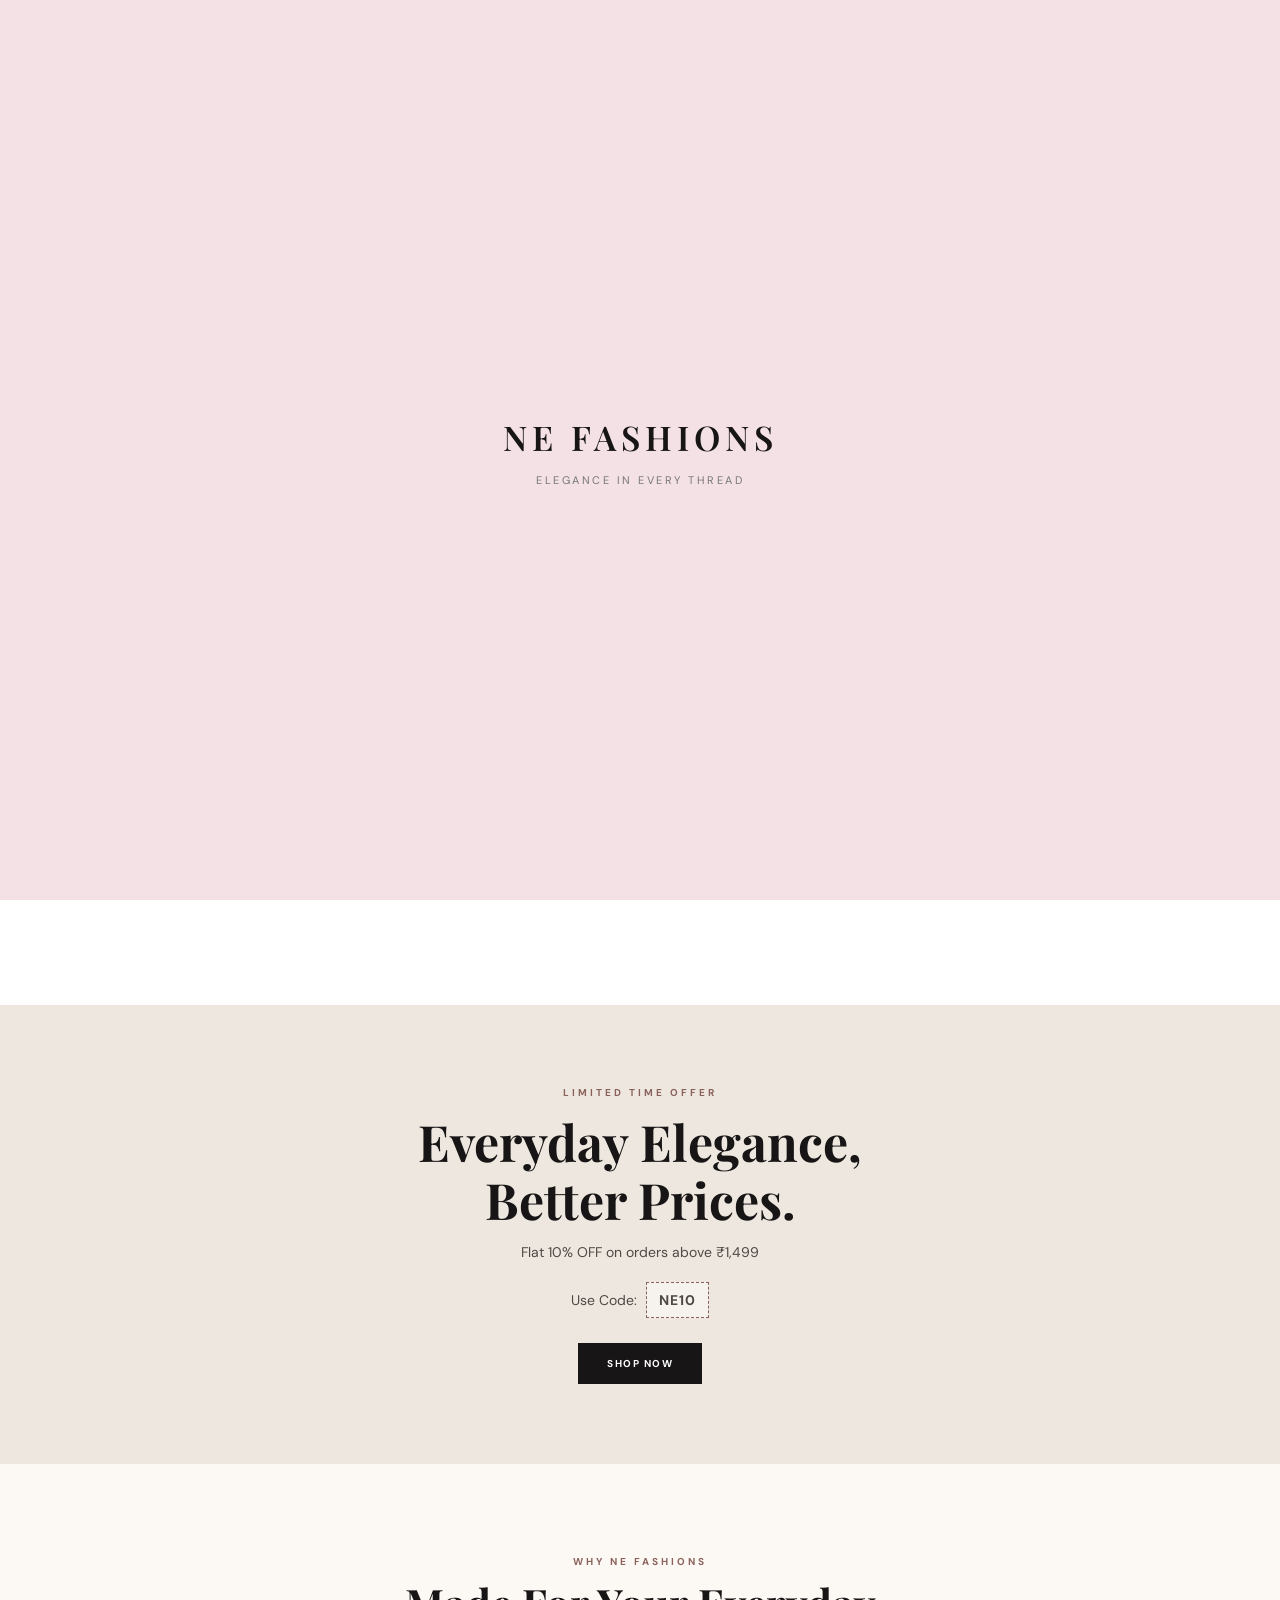
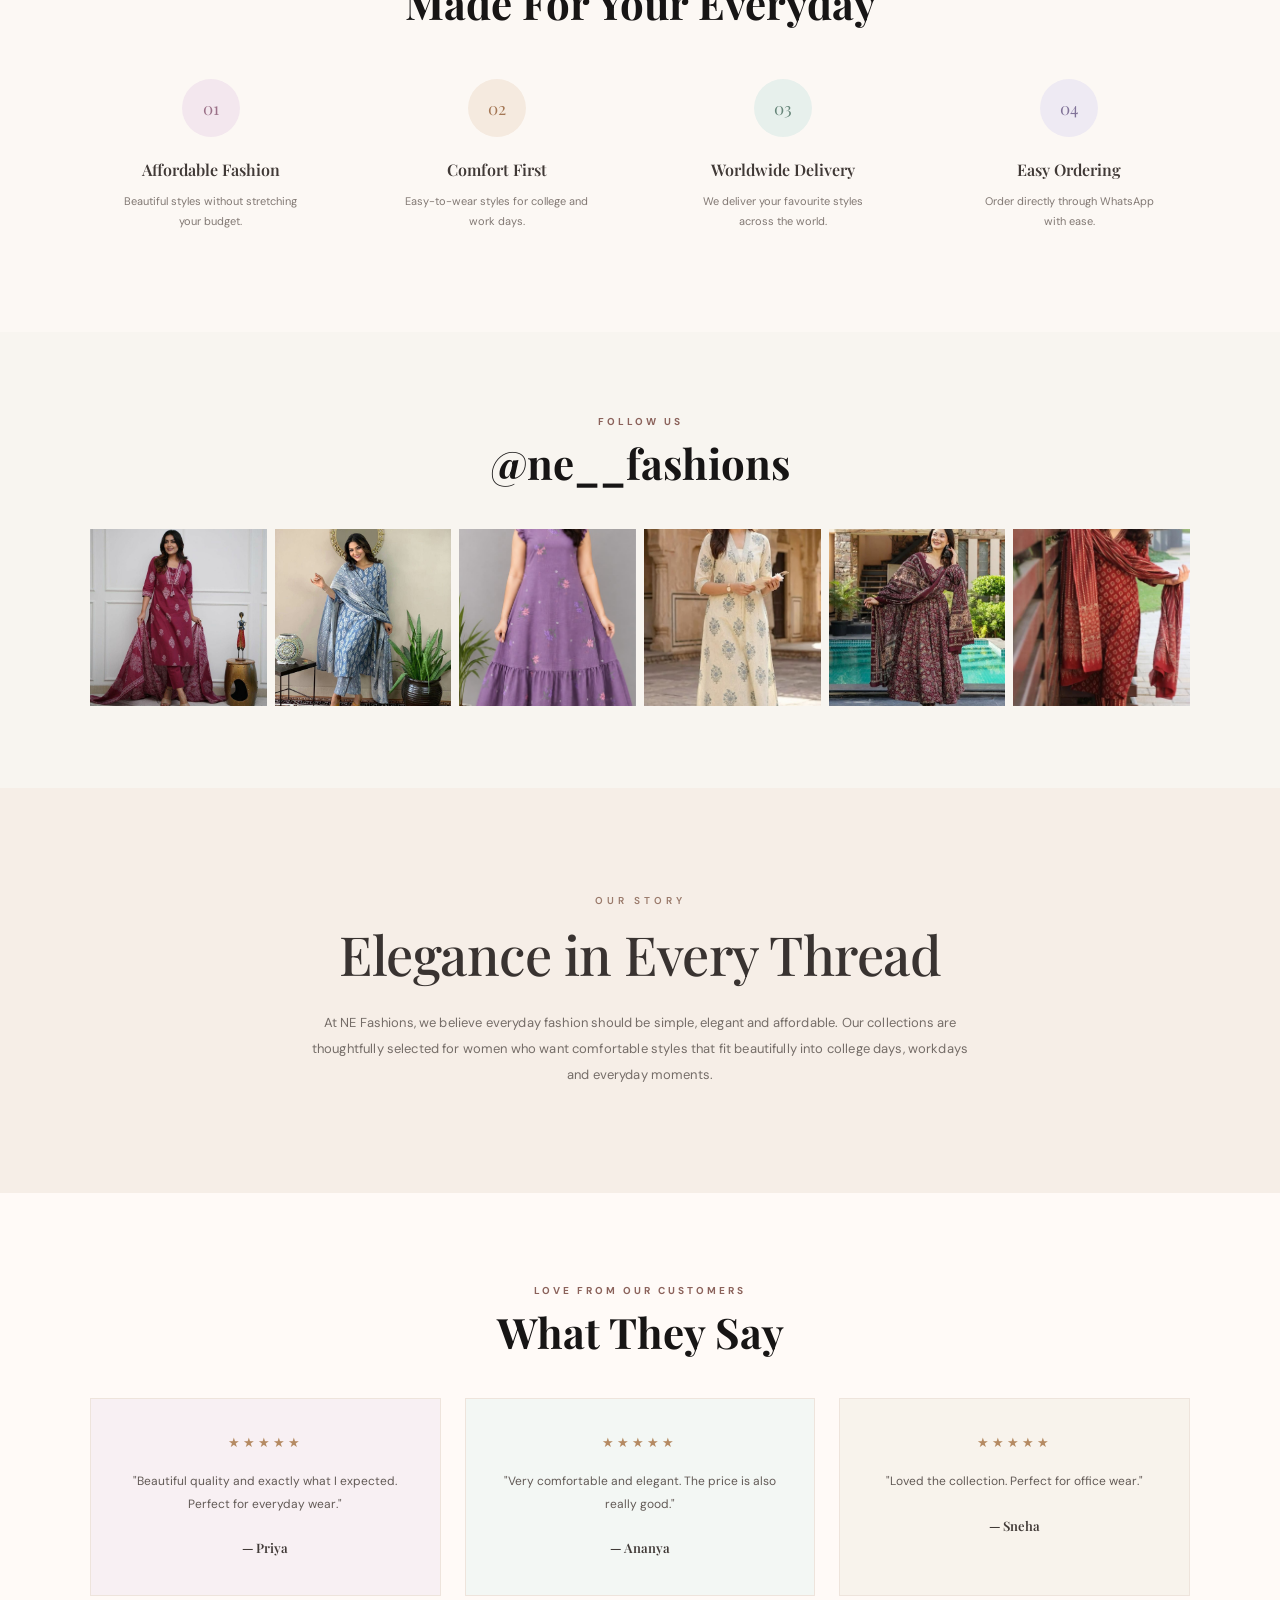
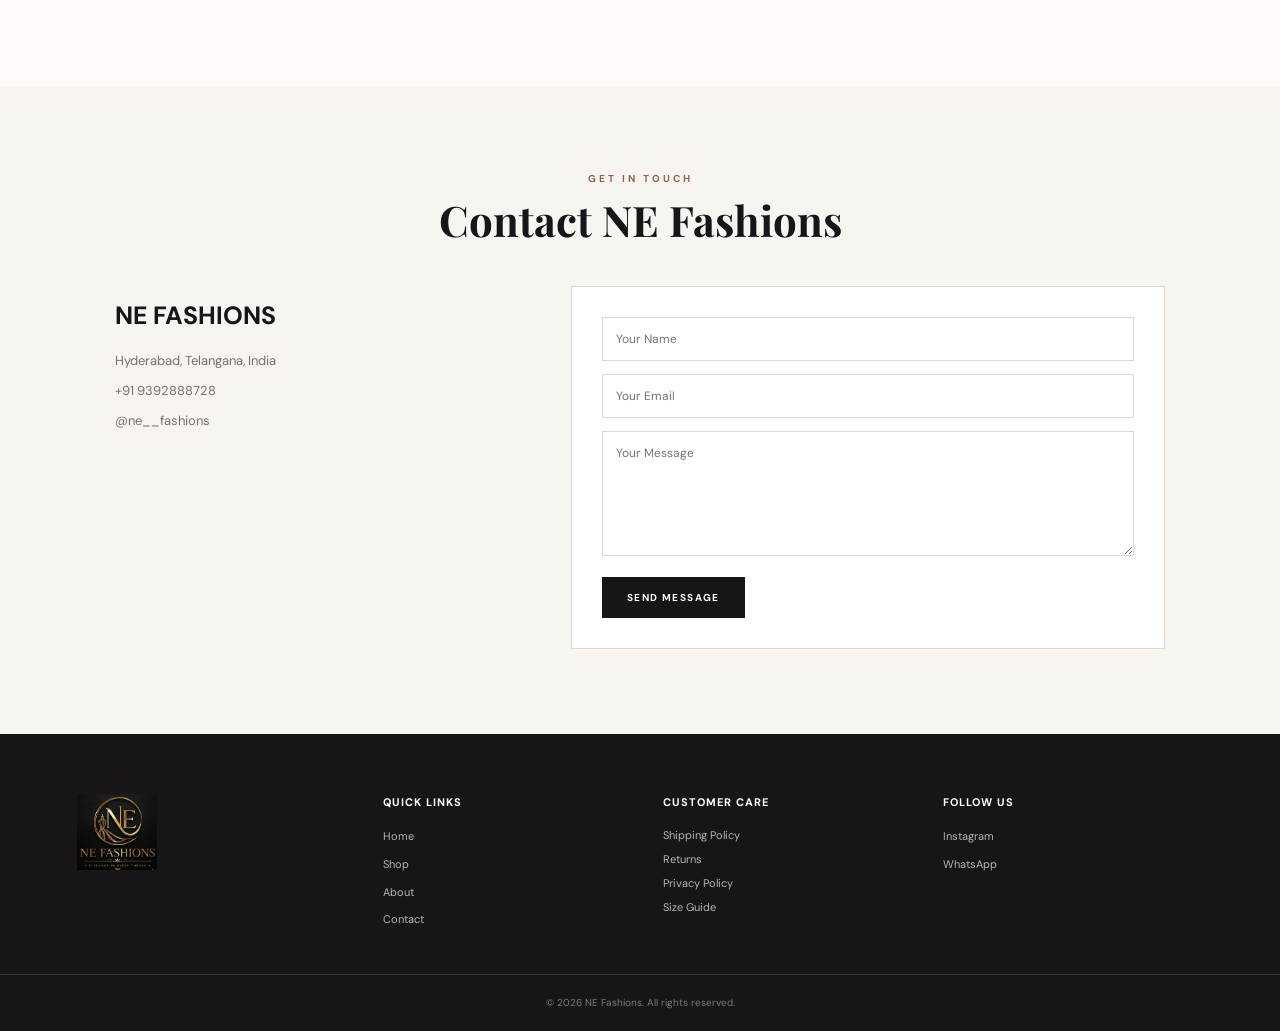
==== commit 4e125031: "Add files via upload" ====
--- a/index.html
+++ b/index.html
@@ -49,17 +49,12 @@
 
   <nav class="desktop-nav">
     <a href="#home">Home</a>
-    <a href="#shop">Shop</a>
-    <a href="#categories">Collections</a>
+    <a href="#shop">Collections</a>
     <a href="#about">About</a>
     <a href="#contact">Contact</a>
   </nav>
 
   <div class="header-actions">
-
-    <button onclick="focusSearch()" aria-label="Search">
-      ⌕
-    </button>
 
     <button onclick="openWishlist()" aria-label="Wishlist">
       ♡
@@ -80,8 +75,7 @@
 <nav id="mobileMenu" class="mobile-menu">
 
   <a href="#home" onclick="closeMenu()">Home</a>
-  <a href="#shop" onclick="closeMenu()">Shop</a>
-  <a href="#categories" onclick="closeMenu()">Collections</a>
+  <a href="#shop" onclick="closeMenu()">Collections</a>
   <a href="#about" onclick="closeMenu()">About</a>
   <a href="#contact" onclick="closeMenu()">Contact</a>
 
@@ -115,164 +109,18 @@
 </section>
 
 
-<!-- CATEGORIES -->
-<section class="categories" id="categories">
-
-  <div class="section-heading">
-
-    <span>EXPLORE</span>
-
-    <h2>
-      Shop By Category
-    </h2>
-
-  </div>
-
-  <div class="category-grid">
-
-    <button onclick="filterCategory('Daily Wear')">
-
-      <img
-        src="images/dailywear.jpg"
-        alt="Daily Wear"
-      >
-
-      <span>Daily Wear</span>
-
-    </button>
-
-
-    <button onclick="filterCategory('3 Piece Sets')">
-
-      <img
-        src="images/3-piece-sets.jpg"
-        alt="3 Piece Sets"
-      >
-
-      <span>3 Piece Sets</span>
-
-    </button>
-
-
-    <button onclick="filterCategory('Kurtis')">
-
-      <img
-        src="images/kurti.jpg"
-        alt="Kurtis"
-      >
-
-      <span>Kurtis</span>
-
-    </button>
-
-
-    <button onclick="filterCategory('Frocks')">
-
-      <img
-        src="images/frocks.jpg"
-        alt="Frocks"
-      >
-
-      <span>Frocks</span>
-
-    </button>
-
-  </div>
-
-</section>
-
-
-<!-- SEARCH + FILTER -->
-<section class="search-section" id="shop">
-
-  <div class="search-box">
-
-    <input
-      type="text"
-      id="searchInput"
-      placeholder="Search your style..."
-      oninput="renderProducts()"
-    >
-
-    <span>⌕</span>
-
-  </div>
-
-
-  <div class="filters">
-
-    <select
-      id="categoryFilter"
-      onchange="renderProducts()"
-    >
-
-      <option value="All">
-        All Categories
-      </option>
-
-      <option value="Daily Wear">
-        Daily Wear
-      </option>
-
-      <option value="3 Piece Sets">
-        3 Piece Sets
-      </option>
-
-      <option value="Kurtis">
-        Kurtis
-      </option>
-
-      <option value="Frocks">
-        Frocks
-      </option>
-
-      <option value="Sets">
-        Sets
-      </option>
-
-    </select>
-
-
-    <select
-      id="sortFilter"
-      onchange="renderProducts()"
-    >
-
-      <option value="default">
-        Sort
-      </option>
-
-      <option value="low">
-        Price: Low to High
-      </option>
-
-      <option value="high">
-        Price: High to Low
-      </option>
-
-      <option value="az">
-        Name: A-Z
-      </option>
-
-    </select>
-
-  </div>
-
-</section>
-
-
 <!-- NEW PRODUCT COLLECTION -->
-<main class="products-section">
-
+<main class="products-section" id="shop">
+  
   <div class="section-heading collection-heading">
 
-    <span>OUR COLLECTION</span>
-
-    <h2>
-      New Arrivals
-    </h2>
-
-  </div>
+  <span>EXPLORE</span>
+
+  <h2>
+    OUR COLLECTION
+  </h2>
+
+</div>
 
   <div
     id="productGrid"
@@ -1072,6 +920,550 @@
 
 </div>
 
+<!-- CHECKOUT -->
+<div
+  id="checkoutOverlay"
+  class="overlay"
+>
+  <div class="modal-card checkout-card">
+
+    <button
+      class="close-btn"
+      onclick="closeCheckout()"
+    >
+      ×
+    </button>
+
+    <div class="section-heading left">
+
+      <span>COMPLETE YOUR ORDER</span>
+
+      <h2>Checkout</h2>
+
+    </div>
+
+    <form
+      id="checkoutForm"
+      onsubmit="continueCheckout(event)"
+    >
+
+      <div class="checkout-summary">
+
+        <div>
+          <span>Order Total</span>
+          <strong id="checkoutTotal">₹0</strong>
+        </div>
+
+      </div>
+
+
+      <div class="checkout-fields">
+
+        <div class="checkout-field">
+
+          <label for="customerName">
+            Full Name
+          </label>
+
+          <input
+            type="text"
+            id="customerName"
+            placeholder="Enter your full name"
+            required
+          >
+
+        </div>
+
+
+        <div class="checkout-field">
+
+          <label for="customerPhone">
+            Mobile Number
+          </label>
+
+          <input
+            type="tel"
+            id="customerPhone"
+            placeholder="Enter your mobile number"
+            inputmode="numeric"
+            pattern="[0-9]{10}"
+            maxlength="10"
+            required
+          >
+
+        </div>
+
+
+        <div class="checkout-field">
+
+          <label for="customerEmail">
+            Email Address
+          </label>
+
+          <input
+            type="email"
+            id="customerEmail"
+            placeholder="Enter your email"
+            required
+          >
+
+        </div>
+
+
+        <div class="checkout-field">
+
+          <label for="customerAddress">
+            Delivery Address
+          </label>
+
+          <textarea
+            id="customerAddress"
+            placeholder="House / Flat, Street, Area"
+            rows="3"
+            required
+          ></textarea>
+
+        </div>
+
+
+        <div class="checkout-row">
+
+          <div class="checkout-field">
+
+            <label for="customerCity">
+              City
+            </label>
+
+            <input
+              type="text"
+              id="customerCity"
+              placeholder="City"
+              required
+            >
+
+          </div>
+
+
+          <div class="checkout-field">
+
+            <label for="customerState">
+              State
+            </label>
+
+            <input
+              type="text"
+              id="customerState"
+              placeholder="State"
+              required
+            >
+
+          </div>
+
+        </div>
+
+
+        <div class="checkout-field">
+
+          <label for="customerPincode">
+            Pincode
+          </label>
+
+          <input
+            type="text"
+            id="customerPincode"
+            placeholder="6-digit pincode"
+            inputmode="numeric"
+            pattern="[0-9]{6}"
+            maxlength="6"
+            required
+          >
+
+        </div>
+
+      </div>
+
+
+      <button
+        type="submit"
+        class="checkout-continue-btn"
+      >
+        CONTINUE
+      </button>
+
+    </form>
+
+
+    <!-- ORDER OPTIONS -->
+
+    <div
+      id="checkoutOptions"
+      class="checkout-options"
+      style="display:none;"
+    >
+
+      <div class="checkout-options-heading">
+
+        <span>CHOOSE HOW TO ORDER</span>
+
+        <h3>Complete Your Purchase</h3>
+
+        <p>
+          Choose your preferred ordering method below.
+        </p>
+
+      </div>
+
+
+      <button
+        type="button"
+        class="order-option whatsapp-option"
+        onclick="orderViaWhatsApp()"
+      >
+
+        <span class="order-option-icon">
+          📱
+        </span>
+
+        <span class="order-option-content">
+
+          <strong>
+            Order via WhatsApp
+          </strong>
+
+          <small>
+            Send your order details directly to NE Fashions
+          </small>
+
+        </span>
+
+        <span>
+          →
+        </span>
+
+      </button>
+
+
+      <button
+        type="button"
+        class="order-option upi-option"
+        onclick="payViaUPI()"
+      >
+
+        <span class="order-option-icon">
+          💳
+        </span>
+
+        <span class="order-option-content">
+
+          <strong>
+            Pay via UPI & Place Order
+          </strong>
+
+          <small>
+            Pay securely using UPI and submit your order
+          </small>
+
+        </span>
+
+        <span>
+          →
+        </span>
+
+      </button>
+
+
+      <button
+        type="button"
+        class="checkout-back-btn"
+        onclick="backToCustomerDetails()"
+      >
+        ← EDIT DETAILS
+      </button>
+
+    </div>
+
+  </div>
+</div>
+
+<!-- UPI PAYMENT -->
+<div
+  id="upiOverlay"
+  class="overlay"
+>
+  <div class="modal-card upi-card">
+
+    <button
+      class="close-btn"
+      onclick="closeUPI()"
+    >
+      ×
+    </button>
+
+    <div class="section-heading left">
+      <span>SECURE UPI PAYMENT</span>
+      <h2>Complete Payment</h2>
+    </div>
+
+    <div class="upi-payment-content">
+
+      <!-- ORDER TOTAL -->
+      <div class="upi-total-box">
+        <span>Order Total</span>
+        <strong id="upiTotal">₹0</strong>
+      </div>
+
+      <!-- QR -->
+<div class="upi-qr-section">
+
+  <p class="upi-pay-label">
+    Scan & Pay using any UPI App
+  </p>
+
+  <div class="upi-qr-box">
+    <img
+      id="upiQrCode"
+      src="assets/upi-qr.png"
+      alt="NE Fashions UPI QR Code"
+      class="upi-qr-image"
+    >
+  </div>
+
+  <p class="upi-or">OR</p>
+
+  <div class="upi-id-box">
+    <span>UPI ID</span>
+    <strong id="upiId">9392888728-n5e5@ibl</strong>
+    <button type="button" onclick="copyUPIId()">COPY</button>
+  </div>
+
+</div>
+
+      <!-- PAYMENT INSTRUCTION -->
+<div class="upi-instruction">
+  <strong>After making the payment</strong>
+
+  <p>
+    Complete the payment and upload a screenshot of the successful payment below.
+  </p>
+</div>
+
+
+<!-- PAYMENT VERIFICATION FORM -->
+<form
+  id="upiForm"
+  onsubmit="submitUPIOrder(event)"
+>
+
+  <!-- PAYMENT SCREENSHOT -->
+  <div class="checkout-field">
+
+    <label for="paymentScreenshot">
+      Payment Screenshot <span>*</span>
+    </label>
+
+    <input
+      type="file"
+      id="paymentScreenshot"
+      accept="image/png,image/jpeg,image/webp"
+      required
+    >
+
+    <small>
+      Upload a screenshot showing the successful payment.
+    </small>
+
+  </div>
+
+
+  <!-- PAYMENT NAME -->
+  <div class="checkout-field">
+
+    <label for="paymentName">
+      Name Shown in Payment <span>*</span>
+    </label>
+
+    <input
+      type="text"
+      id="paymentName"
+      placeholder="Enter the name shown in your UPI/bank payment"
+      autocomplete="name"
+      required
+    >
+
+  </div>
+
+
+  <!-- PAYMENT PHONE -->
+  <div class="checkout-field">
+
+    <label for="paymentPhone">
+      Phone Number Used for Payment <span>*</span>
+    </label>
+
+    <input
+      type="tel"
+      id="paymentPhone"
+      placeholder="Enter 10-digit phone number"
+      inputmode="numeric"
+      pattern="[0-9]{10}"
+      maxlength="10"
+      autocomplete="tel"
+      required
+    >
+
+  </div>
+
+
+  <!-- PAYMENT CONFIRMATION -->
+  <label class="upi-confirm-check">
+
+    <input
+      type="checkbox"
+      id="paymentCompleted"
+      required
+    >
+
+    <span>
+      I have completed the UPI payment
+    </span>
+
+  </label>
+
+
+  <button
+    type="submit"
+    class="checkout-continue-btn"
+  >
+    SUBMIT ORDER
+  </button>
+
+</form>
+
+      <!-- BACK -->
+      <button
+        type="button"
+        class="checkout-back-btn"
+        onclick="backToCheckoutOptions()"
+      >
+        ← BACK
+      </button>
+
+    </div>
+
+  </div>
+</div>
+
+
+<!-- ORDER SUCCESS -->
+<div
+  id="orderSuccessOverlay"
+  class="overlay"
+>
+  <div class="modal-card order-success-card">
+
+    <button
+      class="close-btn"
+      onclick="closeOrderSuccess()"
+    >
+      ×
+    </button>
+
+    <div class="order-success-content">
+
+      <div class="order-success-icon">
+        ✓
+      </div>
+
+      <div class="section-heading center">
+        <span>ORDER CONFIRMED</span>
+        <h2>Thank You!</h2>
+      </div>
+
+      <p class="order-success-message">
+        Your order has been received successfully.
+        We will verify your payment and confirm your order shortly.
+      </p>
+
+      <div class="order-success-number">
+        <span>ORDER NUMBER</span>
+        <strong id="successOrderNumber">
+          NEF-0001
+        </strong>
+      </div>
+
+      <div class="order-success-summary">
+
+        <div class="success-summary-row">
+          <span>Customer</span>
+          <strong id="successCustomerName">
+            —
+          </strong>
+        </div>
+
+        <div class="success-summary-row">
+          <span>Mobile</span>
+          <strong id="successCustomerPhone">
+            —
+          </strong>
+        </div>
+
+        <div class="success-summary-row">
+          <span>Total Amount</span>
+          <strong id="successOrderTotal">
+            ₹0
+          </strong>
+        </div>
+
+        <div class="success-summary-row">
+          <span>Payment</span>
+          <strong id="successPaymentMethod">
+            UPI
+          </strong>
+        </div>
+
+        <div class="success-summary-row">
+          <span>Payment Status</span>
+          <strong id="successPaymentStatus">
+            Payment Verification Pending
+          </strong>
+        </div>
+
+      </div>
+
+      <div class="order-success-note">
+        <strong>What happens next?</strong>
+
+        <p>
+          Our team will verify your payment and confirm your order.
+          Once your order is confirmed, you will receive an update
+          with the next steps.
+        </p>
+      </div>
+
+      <div class="order-success-actions">
+
+        <button
+          type="button"
+          class="checkout-continue-btn"
+          onclick="continueShoppingAfterOrder()"
+        >
+          CONTINUE SHOPPING
+        </button>
+
+        <button
+          type="button"
+          class="checkout-back-btn"
+          onclick="contactForOrder()"
+        >
+          CONTACT NE FASHIONS
+        </button>
+
+      </div>
+
+    </div>
+  </div>
+</div>
+
 
 <!-- WISHLIST -->
 <div
@@ -1227,7 +1619,7 @@
 
 </div>
 
-
+<script src="https://cdn.jsdelivr.net/npm/@supabase/supabase-js@2"></script>
 <script src="script.js"></script>
 
 <script>
--- a/style.css
+++ b/style.css
@@ -365,81 +365,6 @@
   font-weight: 600;
 }
 
-/* =========================================================
-   SEARCH
-   ========================================================= */
-
-.search-section {
-  background: var(--cream);
-  padding: 38px 6%;
-}
-
-.search-box {
-  max-width: 680px;
-  margin: 0 auto 20px;
-  position: relative;
-}
-
-.search-box input {
-  width: 100%;
-  height: 54px;
-  padding: 0 52px 0 20px;
-  border: 1px solid var(--border);
-  border-radius: 2px;
-  background: var(--white);
-  outline: none;
-  font-family: "DM Sans", sans-serif;
-  font-size: 14px;
-  color: var(--soft-black);
-  transition: .25s ease;
-}
-
-.search-box input::placeholder {
-  color: var(--grey);
-  font-size: 13px;
-}
-
-.search-box input:focus {
-  border-color: var(--accent);
-}
-
-.search-box > span {
-  position: absolute;
-  right: 19px;
-  top: 50%;
-  transform: translateY(-50%);
-  color: var(--grey);
-  font-size: 23px;
-}
-
-.filters {
-  display: flex;
-  justify-content: center;
-  gap: 14px;
-}
-
-.filters select {
-  min-width: 190px;
-  height: 45px;
-  padding: 0 15px;
-  background: var(--white);
-  border: 1px solid var(--border);
-  border-radius: 2px;
-  outline: none;
-  color: var(--soft-black);
-  font-family: "DM Sans", sans-serif;
-  font-size: 13px;
-  cursor: pointer;
-  transition: .25s ease;
-}
-
-.filters select:focus {
-  border-color: var(--accent);
-}
-
-.filters select:hover {
-  border-color: var(--accent);
-}
 
 /* =========================================================
    PRODUCT COLLECTION — NEW SYSTEM
@@ -1598,19 +1523,6 @@
     font-size: 17px;
   }
 
-  .search-section {
-    padding: 28px 5%;
-  }
-
-  .filters {
-    display: grid;
-    grid-template-columns: 1fr 1fr;
-  }
-
-  .filters select {
-    min-width: 0;
-    width: 100%;
-  }
 
   .product-grid {
     gap: 26px 10px;
@@ -2369,4 +2281,857 @@
     letter-spacing: 2px;
     margin-top: 6px;
   }
+}
+
+#categoryBackButton {
+  display: none;
+  margin: 0 0 24px;
+  padding: 10px 0;
+  border: none;
+  background: transparent;
+  color: #171515;
+  font-family: "DM Sans", sans-serif;
+  font-size: 11px;
+  font-weight: 600;
+  letter-spacing: 1.5px;
+  cursor: pointer;
+}
+
+#categoryBackButton:hover {
+  opacity: .65;
+}
+
+#categoryBackButton {
+  display: none;
+  margin: 0 0 24px;
+  padding: 10px 0;
+  border: none;
+  background: transparent;
+  color: #171515;
+  font-family: "DM Sans", sans-serif;
+  font-size: 11px;
+  font-weight: 600;
+  letter-spacing: 1.5px;
+  cursor: pointer;
+}
+
+#categoryBackButton:hover {
+  opacity: .65;
+}
+.cart-size-row {
+  display: flex;
+  align-items: center;
+  gap: 8px;
+  margin-top: 6px;
+  flex-wrap: wrap;
+}
+
+.cart-size-label {
+  font-size: 10px;
+  color: #777;
+}
+
+.cart-size-options {
+  display: flex;
+  gap: 5px;
+}
+
+.cart-size-option {
+  min-width: 28px;
+  height: 26px;
+  padding: 0 6px;
+  border: 1px solid #d8d2ce;
+  background: #fff;
+  color: #171515;
+  font-family: "DM Sans", sans-serif;
+  font-size: 9px;
+  font-weight: 600;
+  cursor: pointer;
+}
+
+.cart-size-option.active {
+  background: #171515;
+  color: #fff;
+  border-color: #171515;
+}
+
+.cart-size-option:hover {
+  border-color: #171515;
+}
+
+/* =========================================================
+   CHECKOUT — CUSTOMER DETAILS + ORDER OPTIONS
+   ========================================================= */
+
+.checkout-card {
+  width: min(560px, 94vw);
+  max-height: 90vh;
+  overflow-y: auto;
+  padding: 38px;
+  position: relative;
+}
+
+.checkout-card .section-heading {
+  margin-bottom: 28px;
+}
+
+.checkout-card .section-heading h2 {
+  font-size: 32px;
+}
+
+/* Checkout total */
+
+.checkout-summary {
+  background: var(--cream);
+  border: 1px solid var(--border);
+  padding: 16px 18px;
+  margin-bottom: 25px;
+}
+
+.checkout-summary > div {
+  display: flex;
+  align-items: center;
+  justify-content: space-between;
+  gap: 15px;
+}
+
+.checkout-summary span {
+  color: var(--grey);
+  font-size: 11px;
+  letter-spacing: .5px;
+}
+
+.checkout-summary strong {
+  font-size: 17px;
+  font-weight: 700;
+}
+
+/* Checkout fields */
+
+.checkout-fields {
+  display: flex;
+  flex-direction: column;
+  gap: 14px;
+}
+
+.checkout-field {
+  display: flex;
+  flex-direction: column;
+}
+
+.checkout-field label {
+  font-size: 10px;
+  font-weight: 600;
+  color: var(--black);
+  margin-bottom: 6px;
+  letter-spacing: .4px;
+}
+
+.checkout-field input,
+.checkout-field textarea {
+  width: 100%;
+  border: 1px solid var(--border);
+  background: var(--white);
+  color: var(--black);
+  padding: 12px 13px;
+  font-size: 12px;
+  outline: none;
+  border-radius: 0;
+}
+
+.checkout-field textarea {
+  resize: vertical;
+  min-height: 82px;
+}
+
+.checkout-field input:focus,
+.checkout-field textarea:focus {
+  border-color: var(--accent);
+}
+
+.checkout-field input::placeholder,
+.checkout-field textarea::placeholder {
+  color: #aaa29d;
+}
+
+/* City + State */
+
+.checkout-row {
+  display: grid;
+  grid-template-columns: 1fr 1fr;
+  gap: 12px;
+}
+
+/* Continue button */
+
+.checkout-continue-btn {
+  width: 100%;
+  height: 46px;
+  margin-top: 25px;
+  border: 1px solid var(--black);
+  background: var(--black);
+  color: var(--white);
+  font-size: 10px;
+  font-weight: 700;
+  letter-spacing: 1.5px;
+  cursor: pointer;
+  transition: .25s ease;
+}
+
+.checkout-continue-btn:hover {
+  background: var(--accent);
+  border-color: var(--accent);
+}
+
+/* =========================================================
+   CHECKOUT OPTIONS
+   ========================================================= */
+
+.checkout-options {
+  margin-top: 5px;
+}
+
+.checkout-options-heading {
+  margin-bottom: 22px;
+}
+
+.checkout-options-heading > span {
+  display: block;
+  color: var(--accent);
+  font-size: 9px;
+  font-weight: 700;
+  letter-spacing: 2.5px;
+  text-transform: uppercase;
+  margin-bottom: 7px;
+}
+
+.checkout-options-heading h3 {
+  font-family: "Playfair Display", serif;
+  font-size: 25px;
+  font-weight: 600;
+  line-height: 1.25;
+  margin-bottom: 7px;
+}
+
+.checkout-options-heading p {
+  color: var(--grey);
+  font-size: 11px;
+  line-height: 1.7;
+}
+
+/* Order option buttons */
+
+.order-option {
+  width: 100%;
+  min-height: 78px;
+  padding: 15px 16px;
+  margin-bottom: 12px;
+
+  display: grid;
+  grid-template-columns: 38px 1fr 20px;
+  align-items: center;
+  gap: 12px;
+
+  text-align: left;
+  border: 1px solid var(--border);
+  background: var(--white);
+  color: var(--black);
+
+  transition: .25s ease;
+}
+
+.order-option:hover {
+  border-color: var(--accent);
+  background: var(--cream);
+}
+
+.order-option-icon {
+  width: 38px;
+  height: 38px;
+  border-radius: 50%;
+  display: grid;
+  place-items: center;
+  background: var(--cream);
+  font-size: 17px;
+}
+
+.order-option-content {
+  display: flex;
+  flex-direction: column;
+  gap: 3px;
+}
+
+.order-option-content strong {
+  font-size: 12px;
+  font-weight: 700;
+}
+
+.order-option-content small {
+  color: var(--grey);
+  font-size: 9px;
+  line-height: 1.5;
+}
+
+.order-option > span:last-child {
+  font-size: 18px;
+  color: var(--accent);
+  text-align: center;
+}
+
+/* WhatsApp */
+
+.whatsapp-option:hover {
+  border-color: #6d9b72;
+}
+
+.whatsapp-option .order-option-icon {
+  background: #edf5ed;
+}
+
+/* UPI */
+
+.upi-option:hover {
+  border-color: var(--accent);
+}
+
+.upi-option .order-option-icon {
+  background: #f5eee9;
+}
+
+/* Back button */
+
+.checkout-back-btn {
+  display: block;
+  margin: 18px auto 0;
+  border: 0;
+  background: transparent;
+  color: var(--grey);
+  font-size: 9px;
+  font-weight: 700;
+  letter-spacing: 1px;
+  cursor: pointer;
+}
+
+.checkout-back-btn:hover {
+  color: var(--black);
+}
+
+/* =========================================================
+   CHECKOUT MOBILE
+   ========================================================= */
+
+@media (max-width: 768px) {
+
+  .checkout-card {
+    width: 94vw;
+    max-height: 92vh;
+    padding: 30px 20px;
+  }
+
+  .checkout-card .section-heading {
+    margin-bottom: 22px;
+  }
+
+  .checkout-card .section-heading h2 {
+    font-size: 27px;
+  }
+
+  .checkout-row {
+    grid-template-columns: 1fr;
+    gap: 14px;
+  }
+
+  .checkout-summary {
+    padding: 14px;
+  }
+
+  .order-option {
+    min-height: 74px;
+    padding: 13px;
+  }
+}
+
+@media (max-width: 480px) {
+
+  .checkout-card {
+    width: 95vw;
+    padding: 28px 17px;
+  }
+
+  .checkout-card .close-btn {
+    top: 12px;
+    right: 12px;
+  }
+
+  .checkout-card .section-heading h2 {
+    font-size: 25px;
+  }
+
+  .checkout-field input,
+  .checkout-field textarea {
+    font-size: 12px;
+    padding: 11px 12px;
+  }
+
+  .order-option {
+    grid-template-columns: 34px 1fr 15px;
+    gap: 9px;
+    padding: 12px;
+  }
+
+  .order-option-icon {
+    width: 34px;
+    height: 34px;
+    font-size: 15px;
+  }
+
+  .order-option-content strong {
+    font-size: 11px;
+  }
+
+  .order-option-content small {
+    font-size: 8px;
+  }
+}
+
+/* =========================================================
+   UPI PAYMENT SCREEN
+========================================================= */
+
+.upi-card {
+  width: min(500px, 94vw);
+  max-height: 90vh;
+  overflow-y: auto;
+  padding: 38px;
+  position: relative;
+}
+
+.upi-card .section-heading {
+  margin-bottom: 24px;
+}
+
+.upi-card .section-heading h2 {
+  font-size: 30px;
+}
+
+
+/* ---------------- TOTAL ---------------- */
+
+.upi-total-box {
+  display: flex;
+  align-items: center;
+  justify-content: space-between;
+
+  padding: 16px 18px;
+  margin-bottom: 24px;
+
+  background: var(--cream);
+  border: 1px solid var(--border);
+}
+
+.upi-total-box span {
+  color: var(--grey);
+  font-size: 10px;
+  letter-spacing: .5px;
+}
+
+.upi-total-box strong {
+  font-size: 18px;
+}
+
+
+/* ---------------- QR SECTION ---------------- */
+
+.upi-payment-content {
+  display: flex;
+  flex-direction: column;
+}
+
+.upi-qr-section {
+  text-align: center;
+}
+
+.upi-pay-label {
+  margin-bottom: 14px;
+
+  color: var(--grey);
+  font-size: 10px;
+  letter-spacing: .3px;
+}
+
+
+/* ---------------- QR PLACEHOLDER ---------------- */
+
+.upi-qr-box {
+  display: flex;
+  justify-content: center;
+  align-items: center;
+
+  margin-bottom: 12px;
+}
+
+.upi-qr-placeholder {
+  width: 190px;
+  height: 190px;
+
+  display: flex;
+  flex-direction: column;
+  align-items: center;
+  justify-content: center;
+
+  border: 1px dashed var(--border);
+  background: var(--cream);
+}
+
+.upi-qr-placeholder span {
+  font-size: 30px;
+  font-weight: 700;
+  letter-spacing: 2px;
+}
+
+.upi-qr-placeholder small {
+  margin-top: 6px;
+
+  color: var(--grey);
+  font-size: 8px;
+  letter-spacing: 2px;
+}
+
+
+/* ---------------- OR ---------------- */
+
+.upi-or {
+  margin: 8px 0 12px;
+
+  color: var(--grey);
+  font-size: 9px;
+  letter-spacing: 1px;
+}
+
+
+/* ---------------- UPI ID ---------------- */
+
+.upi-id-box {
+  display: flex;
+  align-items: center;
+  justify-content: center;
+  gap: 10px;
+
+  padding: 11px 12px;
+
+  border: 1px solid var(--border);
+  background: var(--white);
+}
+
+.upi-id-box span {
+  color: var(--grey);
+  font-size: 9px;
+  letter-spacing: .5px;
+}
+
+.upi-id-box strong {
+  font-size: 11px;
+  font-weight: 700;
+}
+
+.upi-id-box button {
+  padding: 6px 8px;
+
+  border: 1px solid var(--border);
+  background: var(--white);
+
+  color: var(--black);
+
+  font-size: 8px;
+  font-weight: 700;
+  letter-spacing: .8px;
+
+  cursor: pointer;
+}
+
+.upi-id-box button:hover {
+  border-color: var(--accent);
+  color: var(--accent);
+}
+
+
+/* ---------------- INSTRUCTION ---------------- */
+
+.upi-instruction {
+  margin: 22px 0 18px;
+  padding: 14px;
+
+  background: var(--cream);
+  border-left: 2px solid var(--accent);
+}
+
+.upi-instruction strong {
+  display: block;
+
+  margin-bottom: 5px;
+
+  font-size: 10px;
+}
+
+.upi-instruction p {
+  color: var(--grey);
+  font-size: 9px;
+  line-height: 1.6;
+}
+
+
+/* ---------------- CHECKBOX ---------------- */
+
+.upi-confirm-check {
+  display: flex;
+  align-items: flex-start;
+  gap: 8px;
+
+  margin-top: 16px;
+
+  color: var(--grey);
+  font-size: 9px;
+  line-height: 1.5;
+
+  cursor: pointer;
+}
+
+.upi-confirm-check input {
+  margin-top: 1px;
+  accent-color: var(--black);
+}
+
+
+/* ---------------- MOBILE ---------------- */
+
+@media (max-width: 768px) {
+
+  .upi-card {
+    width: 94vw;
+    max-height: 92vh;
+    padding: 30px 20px;
+  }
+
+  .upi-card .section-heading h2 {
+    font-size: 27px;
+  }
+
+  .upi-qr-placeholder {
+    width: 170px;
+    height: 170px;
+  }
+
+  .upi-id-box {
+    flex-wrap: wrap;
+  }
+
+}
+
+
+@media (max-width: 480px) {
+
+  .upi-card {
+    width: 95vw;
+    padding: 28px 17px;
+  }
+
+  .upi-qr-placeholder {
+    width: 155px;
+    height: 155px;
+  }
+
+}
+
+/* =====================================================
+   ORDER SUCCESS
+===================================================== */
+
+.order-success-card {
+  width: min(520px, 92vw);
+  max-height: 90vh;
+  overflow-y: auto;
+}
+
+.order-success-content {
+  text-align: center;
+  padding: 10px 4px 4px;
+}
+
+.order-success-icon {
+  width: 64px;
+  height: 64px;
+  margin: 0 auto 18px;
+
+  display: flex;
+  align-items: center;
+  justify-content: center;
+
+  border: 2px solid currentColor;
+  border-radius: 50%;
+
+  font-size: 32px;
+  font-weight: 700;
+}
+
+.order-success-content .section-heading.center {
+  text-align: center;
+  margin-bottom: 14px;
+}
+
+.order-success-content .section-heading.center span {
+  display: block;
+}
+
+.order-success-content .section-heading.center h2 {
+  margin-top: 6px;
+}
+
+.order-success-message {
+  max-width: 420px;
+  margin: 0 auto 22px;
+
+  font-size: 14px;
+  line-height: 1.7;
+}
+
+.order-success-number {
+  padding: 16px 18px;
+  margin-bottom: 18px;
+
+  border: 1px solid rgba(0, 0, 0, 0.1);
+  border-radius: 12px;
+}
+
+.order-success-number span {
+  display: block;
+
+  font-size: 11px;
+  font-weight: 700;
+  letter-spacing: 1.5px;
+  margin-bottom: 7px;
+}
+
+.order-success-number strong {
+  display: block;
+
+  font-size: 20px;
+  letter-spacing: 1px;
+}
+
+.order-success-summary {
+  border-top: 1px solid rgba(0, 0, 0, 0.08);
+  border-bottom: 1px solid rgba(0, 0, 0, 0.08);
+
+  padding: 4px 0;
+  margin-bottom: 20px;
+}
+
+.success-summary-row {
+  display: flex;
+  align-items: center;
+  justify-content: space-between;
+  gap: 20px;
+
+  padding: 12px 4px;
+
+  font-size: 13px;
+}
+
+.success-summary-row + .success-summary-row {
+  border-top: 1px solid rgba(0, 0, 0, 0.06);
+}
+
+.success-summary-row span {
+  text-align: left;
+  opacity: 0.65;
+}
+
+.success-summary-row strong {
+  text-align: right;
+  font-weight: 600;
+}
+
+.order-success-note {
+  padding: 16px;
+
+  margin-bottom: 22px;
+
+  border-radius: 12px;
+  background: rgba(0, 0, 0, 0.035);
+
+  text-align: left;
+}
+
+.order-success-note strong {
+  display: block;
+  margin-bottom: 6px;
+
+  font-size: 13px;
+}
+
+.order-success-note p {
+  margin: 0;
+
+  font-size: 13px;
+  line-height: 1.6;
+  opacity: 0.75;
+}
+
+.order-success-actions {
+  display: flex;
+  flex-direction: column;
+  gap: 10px;
+}
+
+.order-success-actions button {
+  width: 100%;
+}
+
+
+/* =====================================================
+   ORDER SUCCESS — MOBILE
+===================================================== */
+
+@media (max-width: 600px) {
+
+  .order-success-card {
+    width: 92vw;
+    max-height: 88vh;
+  }
+
+  .order-success-content {
+    padding: 6px 0 2px;
+  }
+
+  .order-success-icon {
+    width: 56px;
+    height: 56px;
+
+    margin-bottom: 14px;
+
+    font-size: 28px;
+  }
+
+  .order-success-message {
+    font-size: 13px;
+    line-height: 1.6;
+  }
+
+  .order-success-number {
+    padding: 14px;
+  }
+
+  .order-success-number strong {
+    font-size: 18px;
+  }
+
+  .success-summary-row {
+    font-size: 12px;
+    padding: 11px 2px;
+  }
+
+  .order-success-note {
+    padding: 14px;
+  }
+
 }
